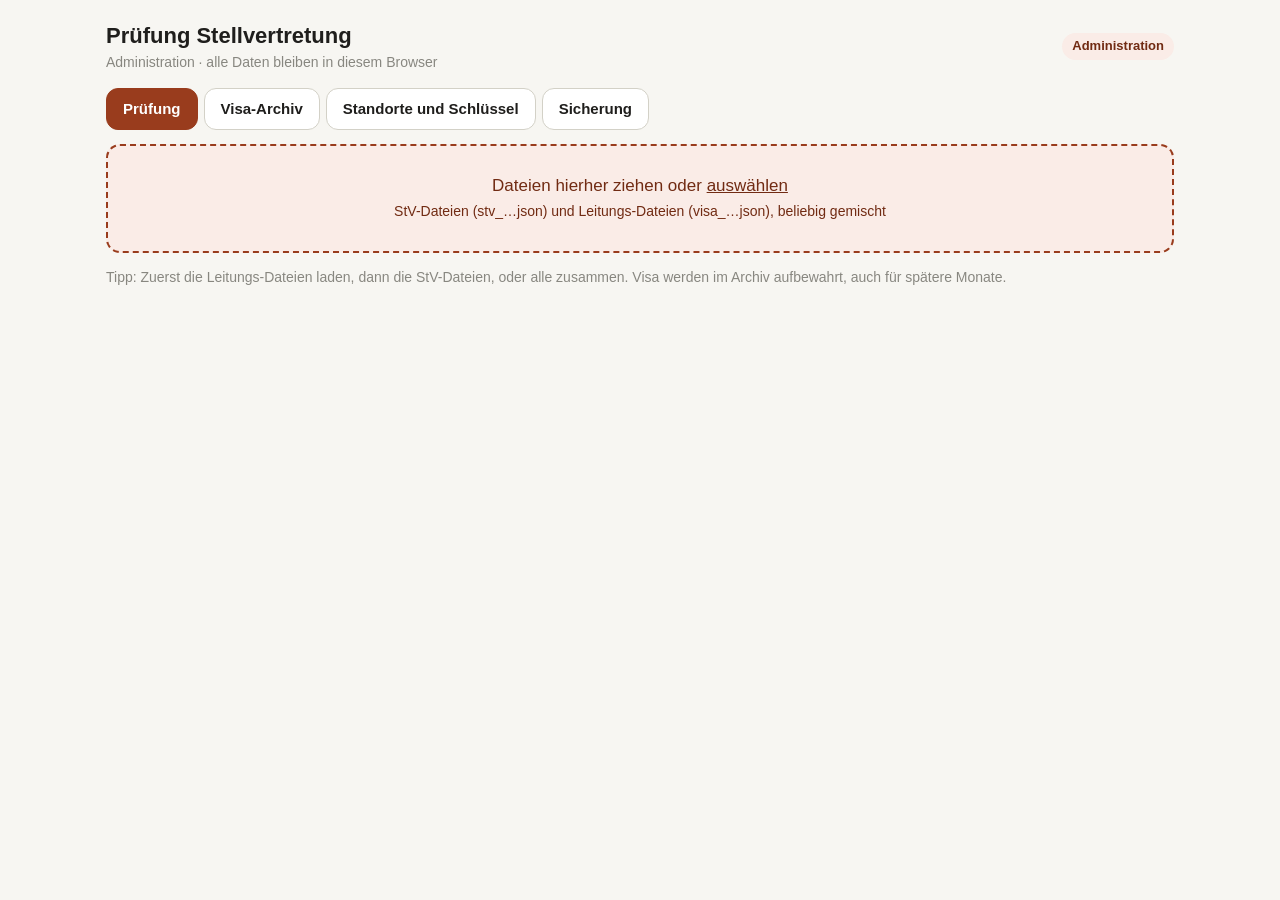
==== admin.html @ e7885897 "Einrichtungs-Code zuverlässig kopieren und einfügen, Demo-Einrichtung auf einem Gerät Co-Authored-By" ====
<!DOCTYPE html>
<html lang="de-CH"><head>
<meta charset="utf-8"><meta name="viewport" content="width=device-width,initial-scale=1">
<title>StV-Prüfung · Administration</title>
<link rel="icon" href="data:,"><link rel="stylesheet" href="shared.css">
<script src="qrlib.js"></script><script src="shared.js"></script>
</head><body class="adm"><div class="wrap" id="app"></div>
<script>
const KEY = 'adm_data_v1';
let D = store(KEY, { keys: {}, visa: {}, abgerechnet: {}, dateien: [] });
const persist = () => save(KEY, D);
askPersist();
const app = $('#app');
let TAB = 'pruefung', ROWS = [], LOADMSG = [];
const curKey = nr => { const k = (D.keys[nr] || []); return k[k.length - 1]; };
const findKey = (nr, id) => (D.keys[nr] || []).find(k => k.keyId === id);
const STAT = { ok: ['b-ok', '✓ stimmt'], diff: ['b-warn', '⚠ Abweichung'], none: ['b-err', '✗ kein Visum'], storno: ['b-err', '✗ Visum storniert'], manip: ['b-err', '✗ Visum ungültig'], dup: ['b-gray', '⧉ schon abgerechnet'], manuell: ['b-acc', '✓ manuell anerkannt'] };

function render() {
  app.innerHTML = `<header class="top"><div><h1>Prüfung Stellvertretung</h1><div class="sub">Administration · alle Daten bleiben in diesem Browser</div></div><span class="role">Administration</span></header>
  <div class="tabs">${[['pruefung', 'Prüfung'], ['archiv', 'Visa-Archiv'], ['standorte', 'Standorte und Schlüssel'], ['sicherung', 'Sicherung']].map(([k, t]) => `<button class="${TAB === k ? 'on' : ''}" data-t="${k}">${t}</button>`).join('')}</div>
  <div id="tab"></div>`;
  $$('.tabs button').forEach(b => b.onclick = () => { TAB = b.dataset.t; render(); });
  ({ pruefung: tabPruefung, archiv: tabArchiv, standorte: tabStandorte, sicherung: tabSicherung })[TAB]($('#tab'));
}

/* ---------- Standorte und Schlüssel ---------- */
function tabStandorte(el) {
  el.innerHTML = `<div class="card"><h2>Standorte und Schlüssel</h2>
  <p class="sub" style="margin-bottom:12px">Pro Betreuung einen Schlüssel erzeugen und den Einrichtungs-QR-Code mit dem Betreuungshandy scannen. Ein neuer Schlüssel sperrt den alten (z. B. wenn ein Handy verloren ging).</p>
  <table><tr><th>Standort</th><th>Schlüssel</th><th>Erstellt</th><th></th></tr>
  ${CONFIG.standorte.map(s => { const k = curKey(s.nr); return `<tr><td>${esc(s.name)}</td><td>${k ? 'Nr. ' + k.keyId : '<span class="sub">noch keiner</span>'}</td><td>${k ? fmtStamp(k.erstellt) : ''}</td>
    <td style="text-align:right">${k ? `<button class="small" data-qr="${s.nr}">Einrichtungs-QR zeigen</button> ` : ''}<button class="small" data-new="${s.nr}">${k ? 'Neuer Schlüssel' : 'Schlüssel erzeugen'}</button></td></tr>`; }).join('')}
  </table></div>`;
  $$('[data-new]', el).forEach(b => b.onclick = () => {
    const nr = +b.dataset.new, list = D.keys[nr] = D.keys[nr] || [];
    if (list.length && !confirm('Neuen Schlüssel für ' + standortName(nr) + ' erzeugen? Der bisherige wird gesperrt: Visa, die danach noch damit erteilt werden, sind markiert. Das Betreuungshandy muss neu eingerichtet werden.')) return;
    const now = nowLocalISO(); if (list.length) list[list.length - 1].gesperrtAb = now;
    list.push({ keyId: list.length + 1, secret: randomB32(26), erstellt: now, gesperrtAb: null }); persist(); render(); showSetup(nr);
  });
  $$('[data-qr]', el).forEach(b => b.onclick = () => showSetup(+b.dataset.qr));
}
function showSetup(nr) {
  const k = curKey(nr), txt = `${QR_SETUP}${nr}:${k.keyId}:${k.secret}`;
  sheet(`<h2>Einrichtung ${esc(standortName(nr))}</h2>
    <div class="info">Nur dem Leitungsteam zeigen. Wer diesen Code hat, kann für diesen Standort visieren.</div>
    <div class="card center"><div class="sub">Im Leitungsmodus «Einrichtungs-QR-Code scannen» wählen</div><div class="qrbox">${qrSVG(txt)}</div>
    <div class="sub">oder Code kopieren und im Leitungsmodus einfügen:</div>
    <textarea id="ct" class="mono" readonly rows="2" style="font-size:15px;margin-top:6px;text-align:center;resize:none">${txt}</textarea>
    <button class="pri" id="cp">Code kopieren</button></div>
    <div class="card"><div class="demo" style="margin-bottom:0">Demo mit nur einem Gerät: Dieses Gerät direkt als Betreuungshandy für ${esc(standortName(nr))} einrichten.</div>
    <a class="btn" href="leitung.html#setup=${encodeURIComponent(txt)}">Hier als Betreuungshandy einrichten</a></div>
    <button class="cl">Schliessen</button>`,
    (el, close) => { $('.cl', el).onclick = close; const ct = $('#ct', el); ct.onclick = () => ct.select(); $('#cp', el).onclick = () => copyText(txt); });
}

/* ---------- Dateien laden ---------- */
async function loadFiles(files) {
  LOADMSG = []; let stv = 0, vis = 0, neu = 0, bad = 0;
  for (const f of files) {
    let d; try { d = await readJSONFile(f); } catch (e) { LOADMSG.push(['b-err', e.message]); continue; }
    if (d.typ === 'leitung') {
      vis++;
      for (const v of d.visa || []) {
        const k = findKey(v.standortNr, v.keyId), id = v.code + '|' + v.visiertAm;
        let gueltig = false, grund = '';
        if (!k) grund = 'Unbekannter Schlüssel';
        else {
          const sig = await visumSig(k.secret, v), tag = await quittTag(k.secret, v.code);
          gueltig = sig === v.sig && tag === v.tag && v.standortNr === d.standortNr;
          if (!gueltig) grund = 'Signatur stimmt nicht: Datei wurde verändert';
          const chk = unpackEntry(v.code);
          if (gueltig && (chk.err || chk.persNr !== v.persNr || chk.datum !== v.datum || chk.von !== v.von || chk.bis !== v.bis || chk.funktion !== v.funktion || chk.mittag !== v.mittag)) { gueltig = false; grund = 'Angaben passen nicht zum Code'; }
        }
        const alt = D.visa[id];
        if (!alt) neu++;
        if (!alt || (v.stornoAm || '') > (alt.stornoAm || '') || (!alt.gueltig && gueltig)) D.visa[id] = { ...v, gueltig, grund, quelle: f.name, importiertAm: nowLocalISO(), gesperrt: !!(k && k.gesperrtAb && v.visiertAm > k.gesperrtAb) };
        if (!gueltig) bad++;
      }
      D.dateien.push({ name: f.name, typ: 'leitung', am: nowLocalISO(), n: (d.visa || []).length });
    } else if (d.typ === 'stv') {
      stv++;
      for (const e of d.eintraege || []) if (!ROWS.some(x => x.e.code === e.code)) ROWS.push(makeRow(d, e, f.name));
      D.dateien.push({ name: f.name, typ: 'stv', am: nowLocalISO(), n: (d.eintraege || []).length });
    } else LOADMSG.push(['b-err', f.name + ': unbekannter Dateityp']);
  }
  ROWS.forEach(evaluate);
  persist();
  LOADMSG.unshift(['b-ok', `${stv} StV-Datei(en) und ${vis} Leitungs-Datei(en) geladen · ${neu} neue Visa im Archiv`]);
  if (bad) LOADMSG.push(['b-err', bad + ' Visa mit ungültiger Signatur: diese Visa werden nicht anerkannt (siehe Visa-Archiv).']);
  render();
}
function makeRow(d, e, quelle) {
  return { persNr: d.persNr, name: d.name, quelle, e: { ...e, vonM: hhmmToMin(e.von), bisM: hhmmToMin(e.bis) }, sel: false, status: '', v: null, hinweise: [], manuell: null };
}
function evaluate(r) {
  const e = r.e; r.hinweise = []; r.v = null; r.diffs = [];
  if (r.manuell) { r.status = 'manuell'; r.v = r.manuell.v || null; r.sel = true; return; }
  if (D.abgerechnet[e.code]) { r.status = 'dup'; r.hinweise.push('abgerechnet am ' + fmtStamp(D.abgerechnet[e.code].am)); r.sel = false; return; }
  const all = Object.values(D.visa);
  const same = all.filter(v => v.code === e.code);
  const ok = same.find(v => v.gueltig && !v.storniert);
  if (ok) {
    r.status = 'ok'; r.v = ok; r.sel = true;
    if (ok.pinTyp === 'ferien') r.hinweise.push('Ferien-PIN');
    if (ok.pinTyp === 'ferien' && (ok.visiertAm.slice(0, 10) < ok.ferienVon || ok.visiertAm.slice(0, 10) > ok.ferienBis)) { r.hinweise.push('Visum ausserhalb der Ferien-PIN-Gültigkeit'); r.sel = false; }
    if (ok.nachtraeglichTage >= CONFIG.nachtraeglichAbTagen) r.hinweise.push(ok.nachtraeglichTage + ' Tage nachträglich visiert');
    if (ok.gesperrt) { r.hinweise.push('mit gesperrtem Schlüssel visiert'); r.sel = false; }
    if (e.quittung && e.quittung.tag && e.quittung.tag !== ok.tag) { r.hinweise.push('Quittung auf dem Handy passt nicht'); r.sel = false; }
    if (!e.quittung) r.hinweise.push('ohne Quittung eingereicht');
    const c = unpackEntry(e.code);
    if (c.err || c.persNr !== r.persNr) { r.hinweise.push('Personalnummer passt nicht zur Datei'); r.sel = false; }
    else if (c.von !== e.vonM || c.bis !== e.bisM || c.funktion !== e.funktion || c.mittag !== e.mittag || c.datum !== e.datum) { r.hinweise.push('StV-Datei wurde nachträglich verändert, es gelten die Werte des Visums'); r.sel = false; }
    return;
  }
  if (same.some(v => !v.gueltig)) { r.status = 'manip'; r.hinweise.push(same.find(v => !v.gueltig).grund); r.sel = false; return; }
  if (same.some(v => v.storniert)) { r.status = 'storno'; r.sel = false; return; }
  const cand = all.find(v => v.gueltig && !v.storniert && v.persNr === r.persNr && v.datum === e.datum && v.standortNr === e.standortNr);
  if (cand) {
    r.status = 'diff'; r.v = cand; r.sel = false;
    if (cand.von !== e.vonM || cand.bis !== e.bisM) r.diffs.push(['Zeit', e.von + '–' + e.bis, minToHHMM(cand.von) + '–' + minToHHMM(cand.bis)]);
    if (cand.funktion !== e.funktion) r.diffs.push(['Funktion', e.funktion, cand.funktion]);
    if (cand.mittag !== e.mittag) r.diffs.push(['Mittagessen', e.mittag ? 'ja' : 'nein', cand.mittag ? 'ja' : 'nein']);
    r.hinweise.push(r.diffs.map(d => d[0]).join(', ') + ' unterschiedlich');
    return;
  }
  r.status = 'none'; r.sel = false; r.hinweise.push('Leitungs-Datei von ' + standortName(e.standortNr) + ' fehlt oder Einsatz nicht visiert');
}
const final = r => { // Werte, die abgerechnet werden
  const fromV = v => ({ von: minToHHMM(v.von), bis: minToHHMM(v.bis), funktion: v.funktion, mittag: v.mittag, v });
  if (r.status === 'manuell' && r.manuell.v) return fromV(r.manuell.v);
  if (r.status === 'ok') return fromV(r.v);
  return { von: r.e.von, bis: r.e.bis, funktion: r.e.funktion, mittag: r.e.mittag, v: r.v };
};

/* ---------- Prüfung ---------- */
function tabPruefung(el) {
  const order = { diff: 0, none: 1, manip: 2, storno: 3, ok: 4, manuell: 5, dup: 6 };
  ROWS.sort((a, b) => order[a.status] - order[b.status] || a.persNr.localeCompare(b.persNr) || a.e.datum.localeCompare(b.e.datum));
  const sel = ROWS.filter(r => r.sel), selStd = sel.reduce((s, r) => s + hours(hhmmToMin(final(r).von), hhmmToMin(final(r).bis)), 0);
  const cnt = s => ROWS.filter(r => r.status === s).length;
  el.innerHTML = `
  <label class="drop" id="drop">Dateien hierher ziehen oder <u>auswählen</u><br><span style="font-size:14px">StV-Dateien (stv_…json) und Leitungs-Dateien (visa_…json), beliebig gemischt</span><input type="file" id="fi" multiple accept=".json,application/json" hidden></label>
  ${LOADMSG.map(([c, m]) => `<div style="margin-top:10px"><span class="bd ${c}">${esc(m)}</span></div>`).join('')}
  ${ROWS.length ? `<div class="card" style="margin-top:14px">
    <div style="display:flex;justify-content:space-between;align-items:baseline;flex-wrap:wrap;gap:8px"><h2>Ergebnis</h2>
    <div class="sub">${cnt('ok') + cnt('manuell')} in Ordnung · ${cnt('diff')} Abweichungen · ${cnt('none') + cnt('manip') + cnt('storno')} ohne gültiges Visum · ${cnt('dup')} schon abgerechnet</div></div>
    <div style="overflow-x:auto"><table><tr><th></th><th>Person</th><th>Datum</th><th>Standort</th><th>Funktion</th><th>Zeit</th><th>Std.</th><th>Mittag</th><th>Status</th><th>Hinweise</th><th></th></tr>
    ${ROWS.map((r, i) => { const f = final(r); return `<tr class="${r.sel ? '' : ''}"><td><input type="checkbox" data-s="${i}" ${r.sel ? 'checked' : ''} ${['ok', 'manuell'].includes(r.status) ? '' : 'disabled'} style="width:auto"></td>
      <td>${esc(r.name)}<div class="sub">${esc(r.persNr)}</div></td><td>${fmtDateShort(r.e.datum)}${r.e.datum.slice(0, 4)}</td><td>${esc(standortName(r.e.standortNr))}</td><td>${esc(f.funktion)}</td>
      <td style="white-space:nowrap">${f.von}–${f.bis}</td><td>${hours(hhmmToMin(f.von), hhmmToMin(f.bis))}</td><td>${f.mittag ? 'ja' : 'nein'}</td>
      <td><span class="bd ${STAT[r.status][0]}">${STAT[r.status][1]}</span></td><td class="sub">${esc(r.hinweise.join(' · '))}</td>
      <td><button class="small" data-d="${i}">Details</button></td></tr>`; }).join('')}
    </table></div>
    <div class="btnrow" style="margin-top:6px;flex-wrap:wrap">
      <button class="pri" id="abr" ${sel.length ? '' : 'disabled'}>${sel.length} ausgewählte abrechnen (${Math.round(selStd * 100) / 100} Std.) → Excel</button>
      <button id="erg">Prüfergebnis als Excel</button><button id="clr">Liste leeren</button></div>
    <p class="note">«Abrechnen» erstellt eine Excel-Datei (CSV) und merkt sich die Einsätze als abgerechnet. Werden sie nochmals eingereicht, erscheinen sie als «schon abgerechnet».</p>
  </div>` : '<p class="note" style="margin-top:14px">Tipp: Zuerst die Leitungs-Dateien laden, dann die StV-Dateien, oder alle zusammen. Visa werden im Archiv aufbewahrt, auch für spätere Monate.</p>'}`;
  const fi = $('#fi', el), drop = $('#drop', el);
  fi.onchange = () => loadFiles([...fi.files]);
  drop.ondragover = e => { e.preventDefault(); drop.style.opacity = .7; };
  drop.ondragleave = () => drop.style.opacity = 1;
  drop.ondrop = e => { e.preventDefault(); drop.style.opacity = 1; loadFiles([...e.dataTransfer.files]); };
  if (!ROWS.length) return;
  $$('[data-s]', el).forEach(c => c.onchange = () => { ROWS[+c.dataset.s].sel = c.checked; render(); });
  $$('[data-d]', el).forEach(b => b.onclick = () => details(ROWS[+b.dataset.d]));
  $('#clr', el).onclick = () => { if (confirm('Prüfliste leeren? (Visa-Archiv und Abrechnungen bleiben erhalten.)')) { ROWS = []; LOADMSG = []; render(); } };
  $('#erg', el).onclick = () => csv('pruefergebnis_' + todayISO() + '.csv', ROWS, true);
  $('#abr', el).onclick = () => {
    const s = ROWS.filter(r => r.sel); if (!s.length) return;
    if (!confirm(s.length + ' Einsätze abrechnen und als Excel-Datei speichern?')) return;
    csv('abrechnung_stv_' + todayISO() + '.csv', s, false);
    const am = nowLocalISO(); s.forEach(r => { const f = final(r); D.abgerechnet[r.e.code] = { am, persNr: r.persNr, datum: r.e.datum, stunden: hours(hhmmToMin(f.von), hhmmToMin(f.bis)) }; r.manuell = null; });
    persist(); ROWS.forEach(evaluate); toast(s.length + ' Einsätze abgerechnet'); render();
  };
}
function details(r) {
  const e = r.e, v = r.v;
  const line = (k, a, b) => `<tr><td class="sub">${k}</td><td ${b !== undefined && a !== b ? 'style="color:var(--err);font-weight:650"' : ''}>${esc(a)}</td><td style="font-weight:600">${b === undefined ? '' : esc(b)}</td></tr>`;
  const vz = v ? { zeit: minToHHMM(v.von) + '–' + minToHHMM(v.bis), funktion: v.funktion, mittag: v.mittag ? 'ja' : 'nein' } : {};
  sheet(`<h2>${esc(r.name)} · ${esc(r.persNr)} · ${fmtDate(e.datum)}</h2><div class="sub" style="margin-bottom:10px">${esc(standortName(e.standortNr))} · <span class="bd ${STAT[r.status][0]}">${STAT[r.status][1]}</span></div>
  <div class="card"><table><tr><th></th><th>Stellvertretung</th><th>${v ? 'Visum Leitung' : ''}</th></tr>
  ${line('Zeit', e.von + '–' + e.bis, v ? vz.zeit : undefined)}${line('Funktion', e.funktion, v ? vz.funktion : undefined)}${line('Mittagessen', e.mittag ? 'ja' : 'nein', v ? vz.mittag : undefined)}
  ${line('Quittung', e.quittung ? e.quittung.tag + ' (' + (e.quittung.name || '') + ')' : '–', v ? v.tag : undefined)}
  ${v ? line('Visiert von', '', v.visiertVon + ' · ' + fmtStamp(v.visiertAm) + (v.pinTyp === 'ferien' ? ' · Ferien-PIN' : '')) : ''}
  </table><p class="note">Quelle: ${esc(r.quelle)}${v ? ' · Visum aus ' + esc(v.quelle) : ''}</p></div>
  ${r.hinweise.length ? `<div class="info">${esc(r.hinweise.join(' · '))}</div>` : ''}
  ${r.status === 'diff' ? '<button class="pri" id="uv">Werte aus dem Visum übernehmen</button>' : ''}
  ${['none', 'diff', 'storno'].includes(r.status) ? '<button id="ma">Trotzdem anerkennen (Angaben der Stellvertretung)</button>' : ''}
  ${r.status === 'manuell' ? '<button id="rv">Anerkennung zurücknehmen</button>' : ''}
  <a class="btn" href="mailto:?subject=${encodeURIComponent('Rückfrage Stellvertretungseinsatz ' + fmtDate(e.datum))}&body=${encodeURIComponent(`Guten Tag\n\nBeim Einsatz vom ${fmtDate(e.datum)} in ${standortName(e.standortNr)} (${r.name}, ${r.persNr}) haben wir eine Unklarheit:\n${r.hinweise.join('\n')}\n\nAngaben Stellvertretung: ${e.von}–${e.bis}, ${e.funktion}, Mittagessen ${e.mittag ? 'ja' : 'nein'}${v ? `\nVisum Leitung: ${vz.zeit}, ${vz.funktion}, Mittagessen ${vz.mittag}` : ''}\n\nBitte um kurze Rückmeldung.\n\nFreundliche Grüsse\nAdministration Stellvertretung`)}">Rückfrage per Mail</a>
  <button class="cl">Schliessen</button>`,
    (el, close) => {
      $('.cl', el).onclick = close;
      if ($('#uv', el)) $('#uv', el).onclick = () => { r.manuell = { v, grund: 'Visum übernommen' }; evaluate(r); r.hinweise = ['Werte aus Visum übernommen']; close(); render(); };
      if ($('#ma', el)) $('#ma', el).onclick = () => { const g = prompt('Begründung (wird in der Excel-Datei vermerkt):'); if (!g) return; r.manuell = { v: null, grund: g }; evaluate(r); r.hinweise = ['manuell: ' + g]; close(); render(); };
      if ($('#rv', el)) $('#rv', el).onclick = () => { r.manuell = null; evaluate(r); close(); render(); };
    });
}
function csv(name, rows, alle) {
  const head = ['Personalnummer', 'Name', 'Datum', 'Standort', 'Funktion', 'Von', 'Bis', 'Stunden', 'Mittagessen', 'Visiert von', 'Visiert am', 'Visum-Art', 'Status', 'Hinweise'];
  const q = s => '"' + String(s ?? '').replace(/"/g, '""') + '"';
  const lines = rows.map(r => { const f = final(r), v = f.v; const [y, m, d] = r.e.datum.split('-');
    return [r.persNr, r.name, `${d}.${m}.${y}`, standortName(r.e.standortNr), f.funktion, f.von, f.bis, hours(hhmmToMin(f.von), hhmmToMin(f.bis)), f.mittag ? 'ja' : 'nein', v ? v.visiertVon : '', v ? fmtStamp(v.visiertAm) : '', v ? (v.pinTyp === 'ferien' ? 'Ferien-PIN' : 'Stamm-PIN') : '', STAT[r.status][1].replace(/^\S+ /, ''), (r.manuell ? r.manuell.grund + ' · ' : '') + r.hinweise.join(' · ')].map(q).join(';'); });
  const blob = new Blob(['﻿' + [head.map(q).join(';'), ...lines].join('\r\n')], { type: 'text/csv;charset=utf-8' });
  const a = document.createElement('a'); a.href = URL.createObjectURL(blob); a.download = name; document.body.appendChild(a); a.click(); setTimeout(() => a.remove(), 500);
}

/* ---------- Visa-Archiv ---------- */
function tabArchiv(el) {
  const all = Object.values(D.visa).sort((a, b) => b.visiertAm.localeCompare(a.visiertAm));
  const offen = all.filter(v => v.gueltig && !v.storniert && !D.abgerechnet[v.code]);
  const ung = all.filter(v => !v.gueltig);
  el.innerHTML = `<div class="card"><h2>Visa-Archiv</h2><div class="sub">${all.length} Visa gespeichert · ${Object.keys(D.abgerechnet).length} Einsätze abgerechnet · ${offen.length} Visa noch ohne Abrechnung · ${ung.length} ungültig</div>
  <label class="l">Suche (Personalnummer, Name der Leitung, Standort)</label><input id="q">
  <div style="overflow-x:auto;margin-top:10px"><table id="t"></table></div></div>
  <div class="card"><h2>Eingelesene Dateien</h2>${D.dateien.length ? `<table><tr><th>Datei</th><th>Art</th><th>Einträge</th><th>Eingelesen</th></tr>${D.dateien.slice(-30).reverse().map(f => `<tr><td>${esc(f.name)}</td><td>${f.typ === 'stv' ? 'Stellvertretung' : 'Leitung'}</td><td>${f.n}</td><td>${fmtStamp(f.am)}</td></tr>`).join('')}</table>` : '<p class="sub">Noch keine.</p>'}</div>`;
  const draw = () => {
    const q = $('#q', el).value.trim().toLowerCase();
    const list = all.filter(v => !q || (v.persNr + ' ' + v.visiertVon + ' ' + standortName(v.standortNr)).toLowerCase().includes(q)).slice(0, 300);
    $('#t', el).innerHTML = `<tr><th>Datum</th><th>Pers.-Nr.</th><th>Standort</th><th>Funktion</th><th>Zeit</th><th>Visiert von</th><th>Status</th></tr>` + list.map(v => `<tr><td>${fmtDateShort(v.datum)}${v.datum.slice(0, 4)}</td><td>${v.persNr}</td><td>${esc(standortName(v.standortNr))}</td><td>${esc(v.funktion)}</td><td>${minToHHMM(v.von)}–${minToHHMM(v.bis)}</td><td>${esc(v.visiertVon)}${v.pinTyp === 'ferien' ? ' <span class="bd b-acc">Ferien-PIN</span>' : ''}</td>
      <td>${!v.gueltig ? `<span class="bd b-err">ungültig</span> <span class="sub">${esc(v.grund)}</span>` : v.storniert ? '<span class="bd b-err">storniert</span>' : D.abgerechnet[v.code] ? '<span class="bd b-gray">abgerechnet</span>' : '<span class="bd b-warn">noch nicht abgerechnet</span>'}</td></tr>`).join('');
  };
  $('#q', el).oninput = draw; draw();
}

/* ---------- Sicherung ---------- */
function tabSicherung(el) {
  el.innerHTML = `<div class="card"><h2>Sicherung</h2>
  <p>Die Prüfdatei speichert Schlüssel, Visa-Archiv und Abrechnungen nur in diesem Browser. Speichere regelmässig eine Sicherung, zum Beispiel nach jeder Abrechnung, und lege sie auf einem geschützten Laufwerk ab.</p>
  <div class="info" style="margin-top:12px">Die Sicherung enthält die Standort-Schlüssel. Bitte wie ein Passwort behandeln.</div>
  <button class="pri" id="sv">Sicherung speichern</button>
  <label class="btn">Sicherung laden<input type="file" id="ld" accept=".json" hidden></label>
  <button class="danger" id="rs">Alles löschen (nur für Tests)</button></div>`;
  $('#sv', el).onclick = () => shareOrDownload('admin_sicherung_' + todayISO() + '.json', { typ: 'admin-sicherung', version: 1, gespeichertAm: nowLocalISO(), ...D });
  $('#ld', el).onchange = async ev => { try { const d = await readJSONFile(ev.target.files[0]); if (d.typ !== 'admin-sicherung') throw new Error('Das ist keine Admin-Sicherung.'); if (!confirm('Sicherung laden? Der aktuelle Stand in diesem Browser wird ersetzt.')) return; D = { keys: d.keys || {}, visa: d.visa || {}, abgerechnet: d.abgerechnet || {}, dateien: d.dateien || [] }; persist(); ROWS.forEach(evaluate); toast('Sicherung geladen'); render(); } catch (e) { alert(e.message); } };
  $('#rs', el).onclick = () => { if (confirm('Wirklich alles löschen? Schlüssel, Archiv und Abrechnungen gehen verloren.') && confirm('Ganz sicher?')) { D = { keys: {}, visa: {}, abgerechnet: {}, dateien: [] }; ROWS = []; LOADMSG = []; persist(); render(); } };
}

render();
</script></body></html>
---- shared.css ----
*{box-sizing:border-box;margin:0;padding:0}
:root{--bg:#F7F6F2;--card:#fff;--line:#E4E2DA;--line2:#D3D1C7;--tx:#1F1E1C;--tx2:#5F5E5A;--tx3:#888780;
--acc:#0F6E56;--acc-bg:#E1F5EE;--acc-tx:#085041;
--ok-bg:#EAF3DE;--ok:#27500A;--warn-bg:#FAEEDA;--warn:#633806;--err-bg:#FCEBEB;--err:#791F1F;--gray-bg:#ECEAE3;--gray:#444441;
--r:12px;font-family:-apple-system,BlinkMacSystemFont,"Segoe UI",Inter,Roboto,sans-serif}
body.lei{--acc:#534AB7;--acc-bg:#EEEDFE;--acc-tx:#3C3489}
body.adm{--acc:#993C1D;--acc-bg:#FAECE7;--acc-tx:#712B13}
html,body{background:var(--bg);color:var(--tx);font-size:17px;line-height:1.45}
body{min-height:100vh;-webkit-tap-highlight-color:transparent}
.wrap{max-width:560px;margin:0 auto;padding:16px 16px 90px}
body.adm .wrap{max-width:1100px}
header.top{display:flex;align-items:center;justify-content:space-between;gap:10px;margin:4px 0 16px}
header.top h1{font-size:22px;font-weight:650}
.role{display:inline-block;font-size:13px;font-weight:600;padding:4px 10px;border-radius:20px;background:var(--acc-bg);color:var(--acc-tx)}
.sub{font-size:14px;color:var(--tx3)}
.card{background:var(--card);border:1px solid var(--line);border-radius:var(--r);padding:16px;margin-bottom:14px}
h2{font-size:19px;font-weight:650;margin-bottom:10px}
h3{font-size:16px;font-weight:650;margin:14px 0 6px}
label.l{display:block;font-size:14px;color:var(--tx2);margin:12px 0 5px}
input,select,textarea{width:100%;font:inherit;font-size:17px;padding:11px 12px;border:1.5px solid var(--line2);border-radius:10px;background:#fff;color:var(--tx)}
input:focus,select:focus{outline:none;border-color:var(--acc)}
.row2{display:flex;gap:10px}.row2>*{flex:1;min-width:0}
.chips{display:flex;flex-wrap:wrap;gap:8px}
.chip{border:1.5px solid var(--line2);border-radius:10px;padding:8px 13px;font-size:16px;background:#fff;cursor:pointer;user-select:none}
.chip.on{background:var(--acc-bg);border-color:var(--acc);color:var(--acc-tx);font-weight:600}
button,.btn{display:block;width:100%;font:inherit;font-size:17px;font-weight:600;padding:13px;border-radius:12px;border:1.5px solid var(--line2);background:#fff;color:var(--tx);cursor:pointer;text-align:center;margin-top:10px;text-decoration:none}
button.pri,.btn.pri{background:var(--acc);border-color:var(--acc);color:#fff}
button.dark{background:var(--tx);border-color:var(--tx);color:#fff}
button.danger{color:var(--err);border-color:#F09595}
button.small{display:inline-block;width:auto;font-size:14px;padding:7px 12px;margin:0}
button:disabled{opacity:.45}
.btnrow{display:flex;gap:10px}.btnrow>button{flex:1}
.list .it{border-top:1px solid var(--line);padding:11px 0;display:flex;justify-content:space-between;gap:10px;align-items:center;cursor:pointer}
.list .it:first-child{border-top:none}
.it .m{font-size:13.5px;color:var(--tx3)}
.bd{display:inline-block;font-size:12.5px;font-weight:650;padding:3px 9px;border-radius:8px;white-space:nowrap}
.b-ok{background:var(--ok-bg);color:var(--ok)}.b-warn{background:var(--warn-bg);color:var(--warn)}.b-err{background:var(--err-bg);color:var(--err)}.b-gray{background:var(--gray-bg);color:var(--gray)}.b-acc{background:var(--acc-bg);color:var(--acc-tx)}
.note{font-size:14px;color:var(--tx3);margin-top:8px}
.info{background:var(--warn-bg);color:var(--warn);border-radius:10px;padding:12px 14px;font-size:15px;margin-bottom:14px}
.ok-box{background:var(--ok-bg);color:var(--ok);border-radius:10px;padding:12px 14px;font-size:15px;margin-bottom:14px}
.err{color:var(--err);font-size:14px;margin-top:6px;min-height:0}
.mono{font-family:ui-monospace,"SF Mono",Menlo,Consolas,monospace}
.code{font-family:ui-monospace,"SF Mono",Menlo,Consolas,monospace;font-size:24px;font-weight:700;letter-spacing:2px;text-align:center}
.qrbox{display:flex;justify-content:center;margin:8px 0}
.qrbox svg{width:min(78vw,300px);height:auto;background:#fff}
.center{text-align:center}
.kv{display:grid;grid-template-columns:auto 1fr;gap:6px 14px;font-size:16px}
.kv div:nth-child(odd){color:var(--tx3)}
.hidden{display:none!important}
.toast{position:fixed;left:50%;bottom:24px;transform:translateX(-50%);background:var(--tx);color:#fff;padding:11px 18px;border-radius:12px;font-size:15px;z-index:99;max-width:90vw;text-align:center}
.ov{position:fixed;inset:0;background:rgba(0,0,0,.55);z-index:50;display:flex;align-items:flex-end;justify-content:center}
.ov .sheet{background:var(--bg);width:100%;max-width:560px;max-height:92vh;overflow:auto;border-radius:18px 18px 0 0;padding:18px 16px 28px}
@media(min-width:700px){.ov{align-items:center}.ov .sheet{border-radius:18px}}
.scan{position:fixed;inset:0;background:#111;z-index:60;display:flex;flex-direction:column;align-items:center;justify-content:center;color:#fff;padding:20px;gap:14px}
.scan video{width:min(92vw,460px);max-height:60vh;border-radius:14px;background:#000;object-fit:cover}
.scan .frame{position:relative}
.scan .frame::after{content:"";position:absolute;inset:14%;border:4px solid #EF9F27;border-radius:14px}
.scan button{max-width:460px}
.pinpad{display:grid;grid-template-columns:repeat(3,1fr);gap:10px;max-width:320px;margin:14px auto 0}
.pinpad button{margin:0;font-size:24px;padding:16px 0}
.pindots{display:flex;justify-content:center;gap:14px;margin:16px 0 4px}
.pindots i{width:16px;height:16px;border-radius:50%;border:2px solid var(--acc);display:block}
.pindots i.f{background:var(--acc)}
table{width:100%;border-collapse:collapse;font-size:15px}
th{text-align:left;color:var(--tx3);font-weight:500;font-size:13.5px;padding:7px 8px;border-bottom:1.5px solid var(--line)}
td{padding:8px;border-bottom:1px solid var(--line);vertical-align:top}
tr.sel{background:#FAEEDA55}
.drop{display:block;margin-bottom:4px;border:2.5px dashed var(--acc);background:var(--acc-bg);color:var(--acc-tx);border-radius:14px;padding:28px;text-align:center;cursor:pointer}
.tabs{display:flex;gap:6px;margin-bottom:14px;flex-wrap:wrap}
.tabs button{width:auto;margin:0;padding:9px 16px;font-size:15px}
.tabs button.on{background:var(--acc);color:#fff;border-color:var(--acc)}
.demo{font-size:13px;background:#ECEAE3;color:#444441;border-radius:8px;padding:8px 10px;margin-bottom:12px}
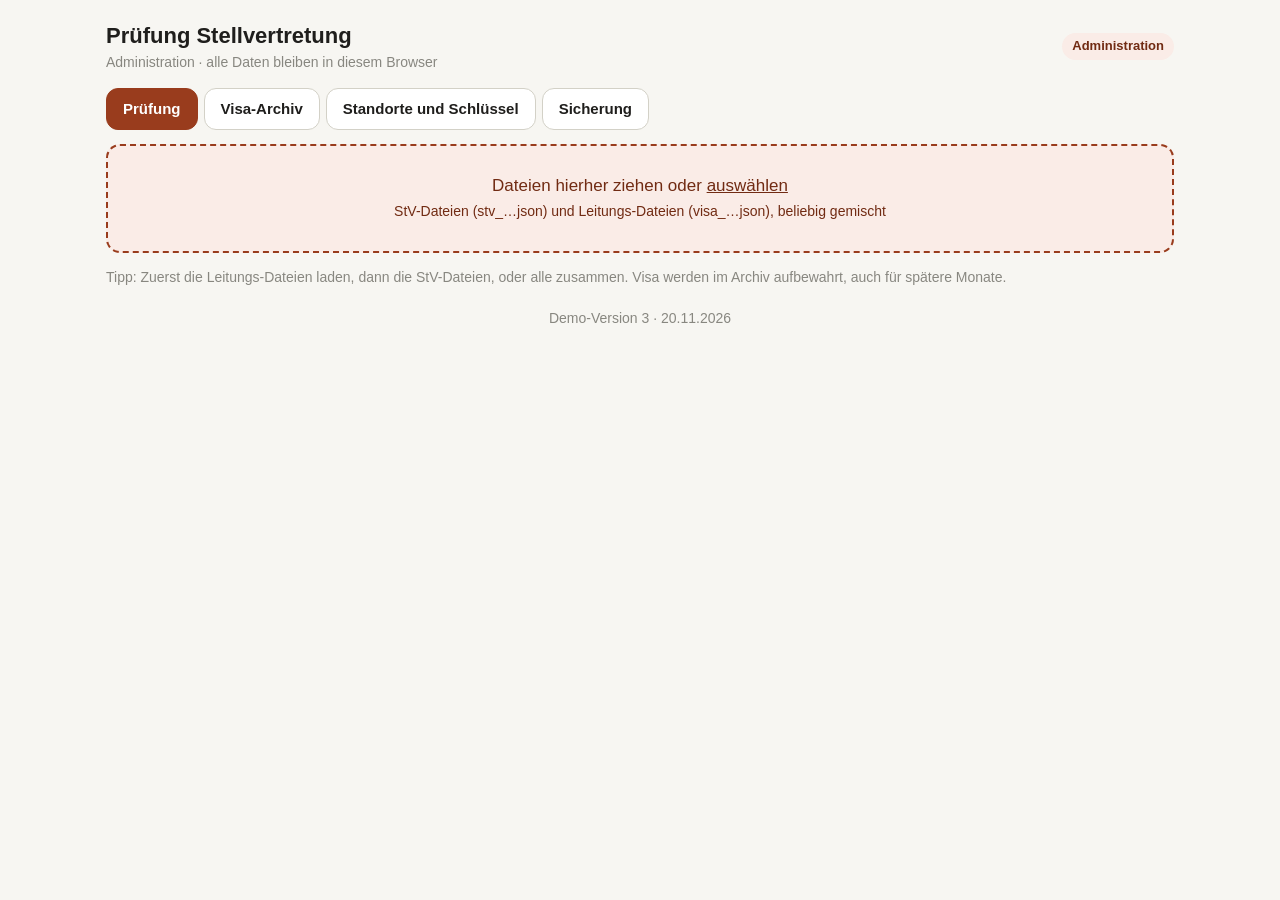
==== commit cc6cf27d: "Versionsnummer an Dateien hängen, damit Handys keine alten Dateien mischen Co-Authored-By: Claude Op" ====
--- a/admin.html
+++ b/admin.html
@@ -2,9 +2,9 @@
 <html lang="de-CH"><head>
 <meta charset="utf-8"><meta name="viewport" content="width=device-width,initial-scale=1">
 <title>StV-Prüfung · Administration</title>
-<link rel="icon" href="data:,"><link rel="stylesheet" href="shared.css">
-<script src="qrlib.js"></script><script src="shared.js"></script>
-</head><body class="adm"><div class="wrap" id="app"></div>
+<link rel="icon" href="data:,"><link rel="stylesheet" href="shared.css?v=3">
+<script src="qrlib.js?v=3"></script><script src="shared.js?v=3"></script>
+</head><body class="adm"><div class="wrap" id="app"></div><div class="note center" style="margin:-70px 0 30px">Demo-Version 3 · 20.11.2026</div>
 <script>
 const KEY = 'adm_data_v1';
 let D = store(KEY, { keys: {}, visa: {}, abgerechnet: {}, dateien: [] });
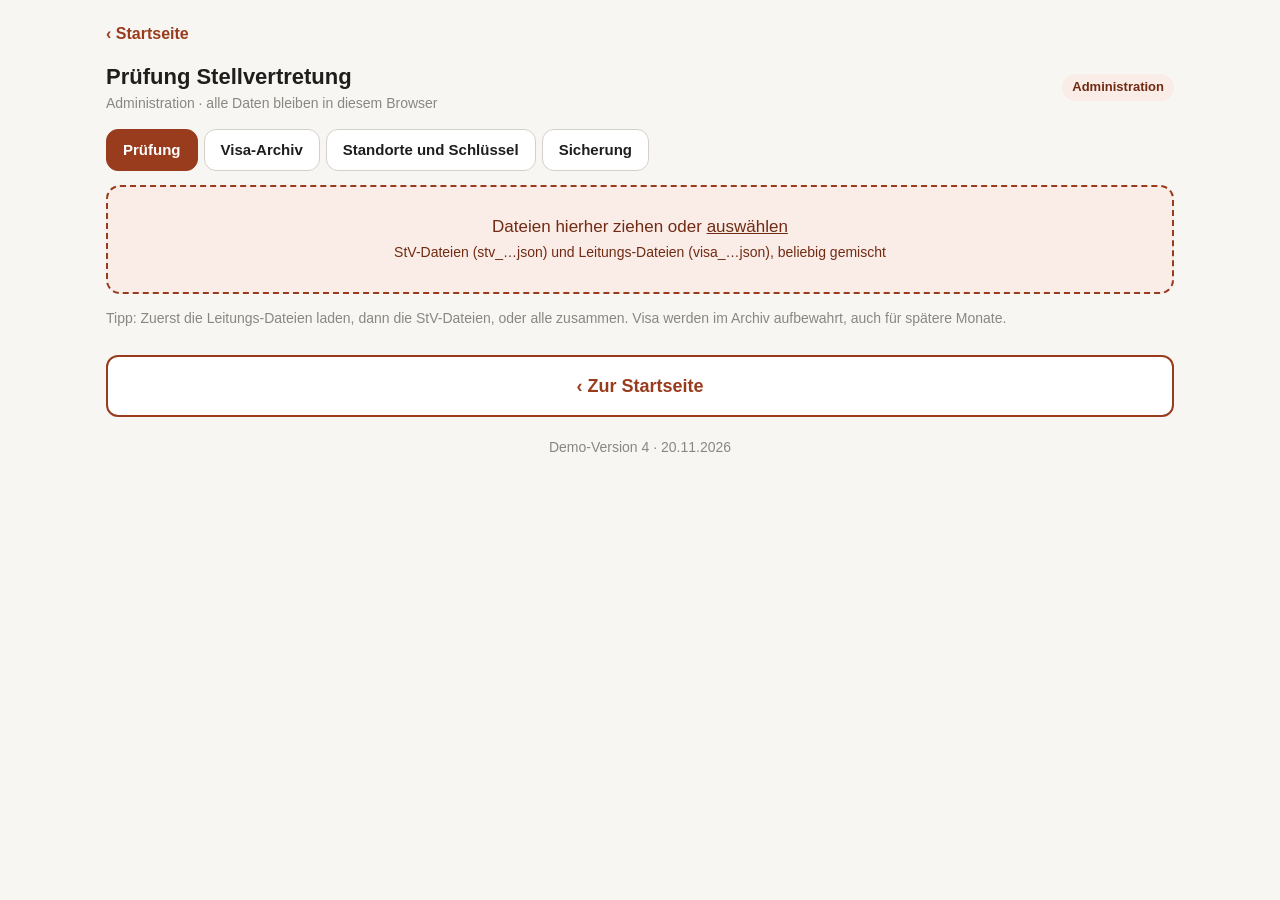
==== commit 9258f6f5: "Startseite: «Zugang …», Zurück-Knöpfe oben und gross unten (Demo-Version 4) Co-Authored-By: Claude O" ====
--- a/admin.html
+++ b/admin.html
@@ -2,9 +2,9 @@
 <html lang="de-CH"><head>
 <meta charset="utf-8"><meta name="viewport" content="width=device-width,initial-scale=1">
 <title>StV-Prüfung · Administration</title>
-<link rel="icon" href="data:,"><link rel="stylesheet" href="shared.css?v=3">
-<script src="qrlib.js?v=3"></script><script src="shared.js?v=3"></script>
-</head><body class="adm"><div class="wrap" id="app"></div><div class="note center" style="margin:-70px 0 30px">Demo-Version 3 · 20.11.2026</div>
+<link rel="icon" href="data:,"><link rel="stylesheet" href="shared.css?v=4">
+<script src="qrlib.js?v=4"></script><script src="shared.js?v=4"></script>
+</head><body class="adm"><div class="wrap" id="app"></div><div class="note center" style="margin:-70px 0 30px">Demo-Version 4 · 20.11.2026</div>
 <script>
 const KEY = 'adm_data_v1';
 let D = store(KEY, { keys: {}, visa: {}, abgerechnet: {}, dateien: [] });
@@ -17,7 +17,7 @@
 const STAT = { ok: ['b-ok', '✓ stimmt'], diff: ['b-warn', '⚠ Abweichung'], none: ['b-err', '✗ kein Visum'], storno: ['b-err', '✗ Visum storniert'], manip: ['b-err', '✗ Visum ungültig'], dup: ['b-gray', '⧉ schon abgerechnet'], manuell: ['b-acc', '✓ manuell anerkannt'] };
 
 function render() {
-  app.innerHTML = `<header class="top"><div><h1>Prüfung Stellvertretung</h1><div class="sub">Administration · alle Daten bleiben in diesem Browser</div></div><span class="role">Administration</span></header>
+  app.innerHTML = `<a class="back" href="index.html">‹ Startseite</a><header class="top"><div><h1>Prüfung Stellvertretung</h1><div class="sub">Administration · alle Daten bleiben in diesem Browser</div></div><span class="role">Administration</span></header>
   <div class="tabs">${[['pruefung', 'Prüfung'], ['archiv', 'Visa-Archiv'], ['standorte', 'Standorte und Schlüssel'], ['sicherung', 'Sicherung']].map(([k, t]) => `<button class="${TAB === k ? 'on' : ''}" data-t="${k}">${t}</button>`).join('')}</div>
   <div id="tab"></div>`;
   $$('.tabs button').forEach(b => b.onclick = () => { TAB = b.dataset.t; render(); });
@@ -239,4 +239,5 @@
 }
 
 render();
+enableBottomBack();
 </script></body></html>
--- a/shared.css
+++ b/shared.css
@@ -70,3 +70,5 @@
 .tabs button{width:auto;margin:0;padding:9px 16px;font-size:15px}
 .tabs button.on{background:var(--acc);color:#fff;border-color:var(--acc)}
 .demo{font-size:13px;background:#ECEAE3;color:#444441;border-radius:8px;padding:8px 10px;margin-bottom:12px}
+.back{display:inline-flex;align-items:center;gap:4px;width:auto;margin:0 0 6px;padding:6px 0;border:none;background:none;color:var(--acc);font-size:16px;font-weight:600;text-decoration:none;cursor:pointer}
+.backbig{margin-top:26px!important;padding:16px!important;font-size:18px!important;border:2px solid var(--acc)!important;color:var(--acc)!important;background:#fff!important}
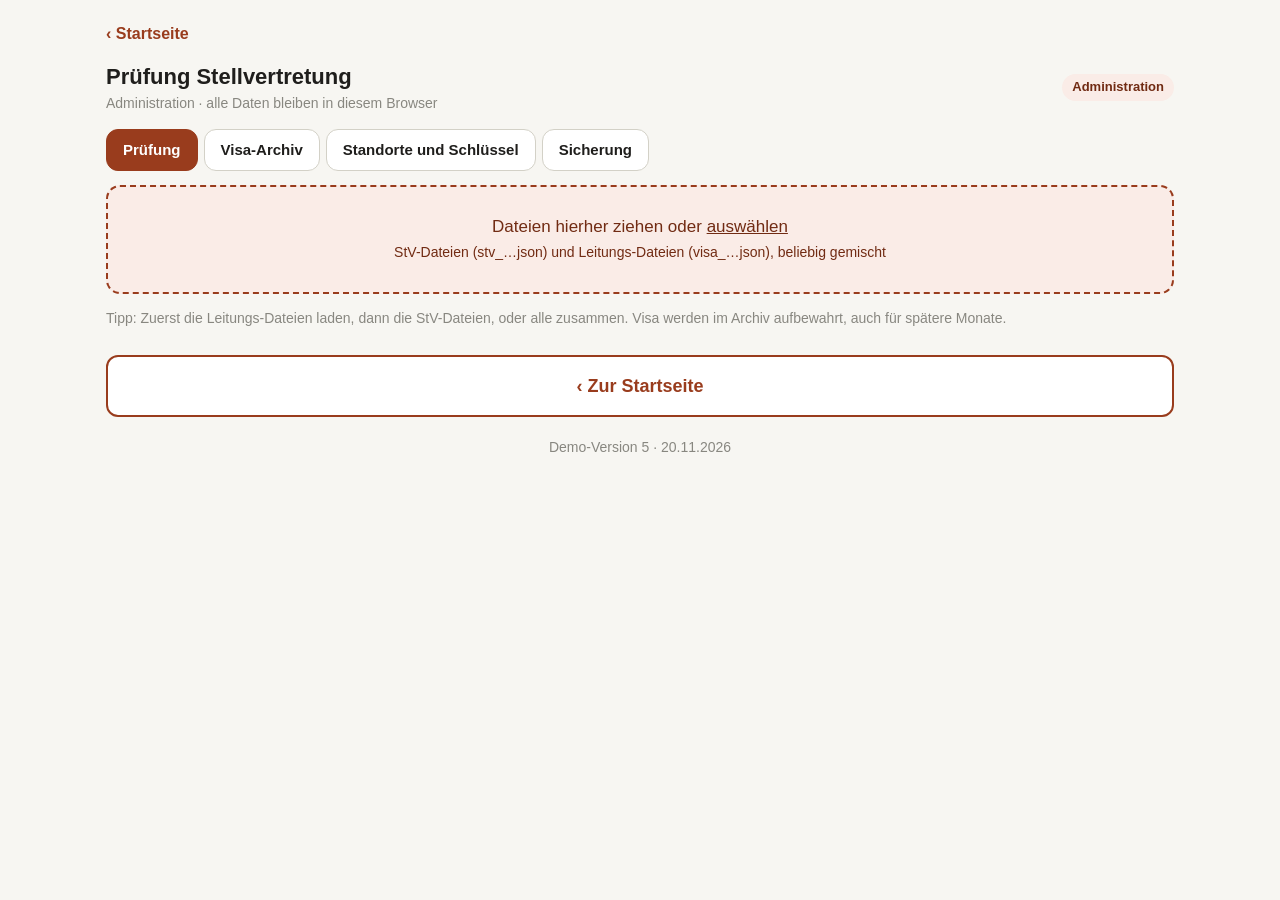
==== commit 4d600afb: "Demo-Version 5: FABE, Zeitauswahl in 10-Minuten-Schritten, Mittagessen Ja als Standard, Layout auf i" ====
--- a/admin.html
+++ b/admin.html
@@ -2,9 +2,9 @@
 <html lang="de-CH"><head>
 <meta charset="utf-8"><meta name="viewport" content="width=device-width,initial-scale=1">
 <title>StV-Prüfung · Administration</title>
-<link rel="icon" href="data:,"><link rel="stylesheet" href="shared.css?v=4">
-<script src="qrlib.js?v=4"></script><script src="shared.js?v=4"></script>
-</head><body class="adm"><div class="wrap" id="app"></div><div class="note center" style="margin:-70px 0 30px">Demo-Version 4 · 20.11.2026</div>
+<link rel="icon" href="data:,"><link rel="stylesheet" href="shared.css?v=5">
+<script src="qrlib.js?v=5"></script><script src="shared.js?v=5"></script>
+</head><body class="adm"><div class="wrap" id="app"></div><div class="note center" style="margin:-70px 0 30px">Demo-Version 5 · 20.11.2026</div>
 <script>
 const KEY = 'adm_data_v1';
 let D = store(KEY, { keys: {}, visa: {}, abgerechnet: {}, dateien: [] });
@@ -28,10 +28,9 @@
 function tabStandorte(el) {
   el.innerHTML = `<div class="card"><h2>Standorte und Schlüssel</h2>
   <p class="sub" style="margin-bottom:12px">Pro Betreuung einen Schlüssel erzeugen und den Einrichtungs-QR-Code mit dem Betreuungshandy scannen. Ein neuer Schlüssel sperrt den alten (z. B. wenn ein Handy verloren ging).</p>
-  <table><tr><th>Standort</th><th>Schlüssel</th><th>Erstellt</th><th></th></tr>
-  ${CONFIG.standorte.map(s => { const k = curKey(s.nr); return `<tr><td>${esc(s.name)}</td><td>${k ? 'Nr. ' + k.keyId : '<span class="sub">noch keiner</span>'}</td><td>${k ? fmtStamp(k.erstellt) : ''}</td>
-    <td style="text-align:right">${k ? `<button class="small" data-qr="${s.nr}">Einrichtungs-QR zeigen</button> ` : ''}<button class="small" data-new="${s.nr}">${k ? 'Neuer Schlüssel' : 'Schlüssel erzeugen'}</button></td></tr>`; }).join('')}
-  </table></div>`;
+  ${CONFIG.standorte.map(s => { const k = curKey(s.nr); return `<div class="srow"><div><b>${esc(s.name)}</b><div class="sub">${k ? 'Schlüssel Nr. ' + k.keyId + ' · erstellt ' + fmtStamp(k.erstellt) : 'noch kein Schlüssel'}</div></div>
+    <div class="btngroup" style="margin-top:0">${k ? `<button class="small" data-qr="${s.nr}">Einrichtungs-QR zeigen</button>` : ''}<button class="small" data-new="${s.nr}">${k ? 'Neuer Schlüssel' : 'Schlüssel erzeugen'}</button></div></div>`; }).join('')}
+  </div>`;
   $$('[data-new]', el).forEach(b => b.onclick = () => {
     const nr = +b.dataset.new, list = D.keys[nr] = D.keys[nr] || [];
     if (list.length && !confirm('Neuen Schlüssel für ' + standortName(nr) + ' erzeugen? Der bisherige wird gesperrt: Visa, die danach noch damit erteilt werden, sind markiert. Das Betreuungshandy muss neu eingerichtet werden.')) return;
@@ -145,7 +144,7 @@
   ${ROWS.length ? `<div class="card" style="margin-top:14px">
     <div style="display:flex;justify-content:space-between;align-items:baseline;flex-wrap:wrap;gap:8px"><h2>Ergebnis</h2>
     <div class="sub">${cnt('ok') + cnt('manuell')} in Ordnung · ${cnt('diff')} Abweichungen · ${cnt('none') + cnt('manip') + cnt('storno')} ohne gültiges Visum · ${cnt('dup')} schon abgerechnet</div></div>
-    <div style="overflow-x:auto"><table><tr><th></th><th>Person</th><th>Datum</th><th>Standort</th><th>Funktion</th><th>Zeit</th><th>Std.</th><th>Mittag</th><th>Status</th><th>Hinweise</th><th></th></tr>
+    <div class="scrollx"><table><tr><th></th><th>Person</th><th>Datum</th><th>Standort</th><th>Funktion</th><th>Zeit</th><th>Std.</th><th>Mittag</th><th>Status</th><th>Hinweise</th><th></th></tr>
     ${ROWS.map((r, i) => { const f = final(r); return `<tr class="${r.sel ? '' : ''}"><td><input type="checkbox" data-s="${i}" ${r.sel ? 'checked' : ''} ${['ok', 'manuell'].includes(r.status) ? '' : 'disabled'} style="width:auto"></td>
       <td>${esc(r.name)}<div class="sub">${esc(r.persNr)}</div></td><td>${fmtDateShort(r.e.datum)}${r.e.datum.slice(0, 4)}</td><td>${esc(standortName(r.e.standortNr))}</td><td>${esc(f.funktion)}</td>
       <td style="white-space:nowrap">${f.von}–${f.bis}</td><td>${hours(hhmmToMin(f.von), hhmmToMin(f.bis))}</td><td>${f.mittag ? 'ja' : 'nein'}</td>
@@ -214,8 +213,8 @@
   const ung = all.filter(v => !v.gueltig);
   el.innerHTML = `<div class="card"><h2>Visa-Archiv</h2><div class="sub">${all.length} Visa gespeichert · ${Object.keys(D.abgerechnet).length} Einsätze abgerechnet · ${offen.length} Visa noch ohne Abrechnung · ${ung.length} ungültig</div>
   <label class="l">Suche (Personalnummer, Name der Leitung, Standort)</label><input id="q">
-  <div style="overflow-x:auto;margin-top:10px"><table id="t"></table></div></div>
-  <div class="card"><h2>Eingelesene Dateien</h2>${D.dateien.length ? `<table><tr><th>Datei</th><th>Art</th><th>Einträge</th><th>Eingelesen</th></tr>${D.dateien.slice(-30).reverse().map(f => `<tr><td>${esc(f.name)}</td><td>${f.typ === 'stv' ? 'Stellvertretung' : 'Leitung'}</td><td>${f.n}</td><td>${fmtStamp(f.am)}</td></tr>`).join('')}</table>` : '<p class="sub">Noch keine.</p>'}</div>`;
+  <div class="scrollx" style="margin-top:10px"><table id="t"></table></div></div>
+  <div class="card"><h2>Eingelesene Dateien</h2>${D.dateien.length ? `<div class="scrollx"><table><tr><th>Datei</th><th>Art</th><th>Einträge</th><th>Eingelesen</th></tr>${D.dateien.slice(-30).reverse().map(f => `<tr><td>${esc(f.name)}</td><td>${f.typ === 'stv' ? 'Stellvertretung' : 'Leitung'}</td><td>${f.n}</td><td>${fmtStamp(f.am)}</td></tr>`).join('')}</table></div>` : '<p class="sub">Noch keine.</p>'}</div>`;
   const draw = () => {
     const q = $('#q', el).value.trim().toLowerCase();
     const list = all.filter(v => !q || (v.persNr + ' ' + v.visiertVon + ' ' + standortName(v.standortNr)).toLowerCase().includes(q)).slice(0, 300);
--- a/shared.css
+++ b/shared.css
@@ -72,3 +72,14 @@
 .demo{font-size:13px;background:#ECEAE3;color:#444441;border-radius:8px;padding:8px 10px;margin-bottom:12px}
 .back{display:inline-flex;align-items:center;gap:4px;width:auto;margin:0 0 6px;padding:6px 0;border:none;background:none;color:var(--acc);font-size:16px;font-weight:600;text-decoration:none;cursor:pointer}
 .backbig{margin-top:26px!important;padding:16px!important;font-size:18px!important;border:2px solid var(--acc)!important;color:var(--acc)!important;background:#fff!important}
+/* iPhone: Datums-/Zeitfelder nicht breiter als ihr Platz */
+input[type=date],input[type=time]{-webkit-appearance:none;appearance:none;display:block;min-width:0;max-width:100%;min-height:48px;text-align:left}
+input[type=date]::-webkit-date-and-time-value,input[type=time]::-webkit-date-and-time-value{text-align:left}
+.row2>div{min-width:0;flex:1 1 0}
+.btngroup{display:flex;flex-wrap:wrap;gap:10px;margin-top:8px}
+.btngroup>button,.btngroup>label,.btngroup>a{margin:0!important}
+.timepick{display:inline-flex;gap:4px;align-items:center}.timepick select{flex:none;width:66px;padding:10px 6px;text-align:center}.times{display:flex;flex-wrap:nowrap;gap:0 18px}.times>div{flex:none}.timepick span{font-weight:650}
+.srow{display:flex;justify-content:space-between;align-items:center;gap:12px;flex-wrap:wrap;border-top:1px solid var(--line);padding:12px 0}
+.scrollx{overflow-x:auto;-webkit-overflow-scrolling:touch}.scrollx table{min-width:640px}
+@media(max-width:380px){.times{gap:0 10px}.timepick select{width:56px;padding:10px 2px}}
+@media(max-width:340px){.timepick{gap:2px}.timepick select{width:50px;font-size:16px}}
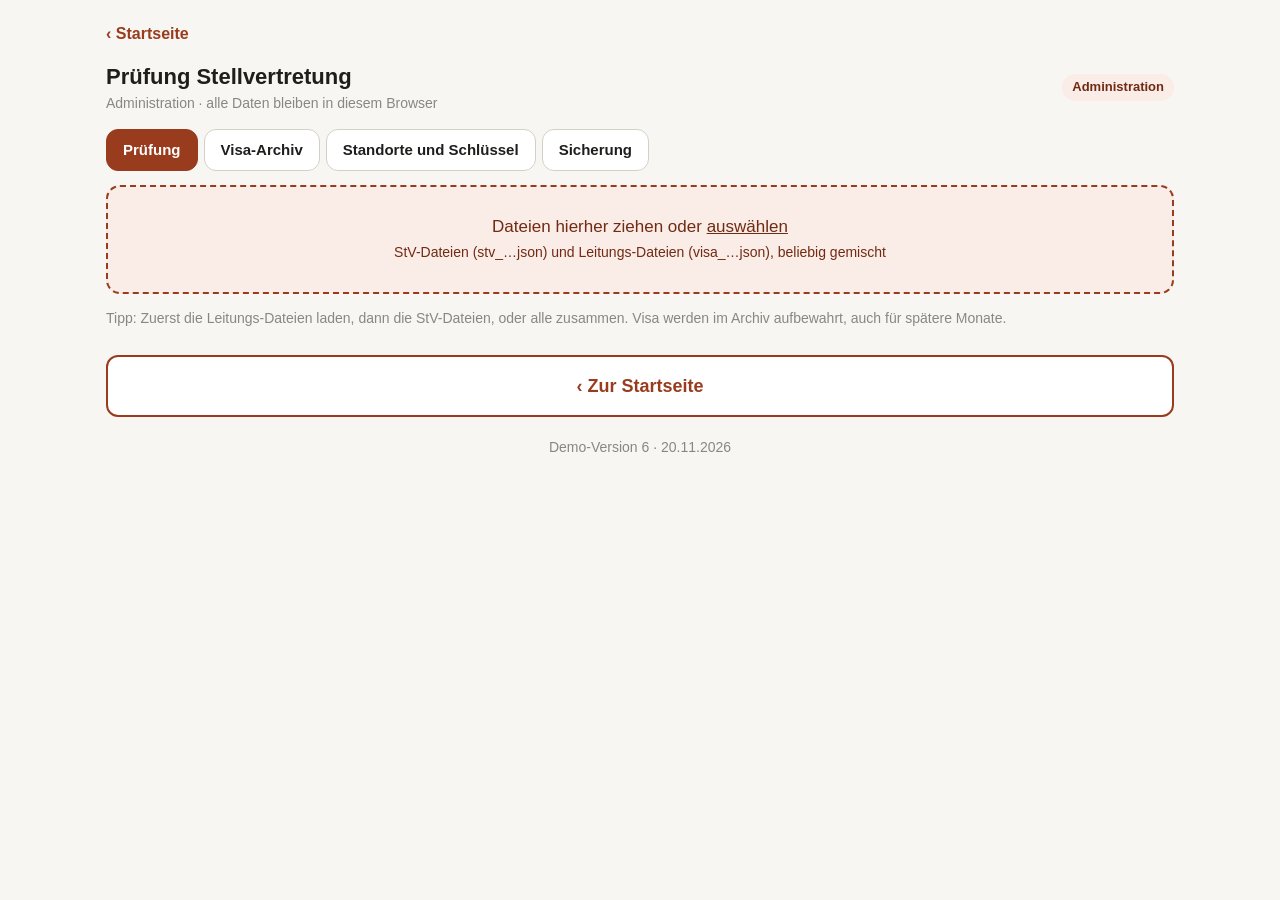
==== commit 881e887a: "Stunden 6–21 Uhr, Standard 12 Uhr (Demo-Version 6) Co-Authored-By: Claude Opus 5.5 <noreply@anthropi" ====
--- a/admin.html
+++ b/admin.html
@@ -2,9 +2,9 @@
 <html lang="de-CH"><head>
 <meta charset="utf-8"><meta name="viewport" content="width=device-width,initial-scale=1">
 <title>StV-Prüfung · Administration</title>
-<link rel="icon" href="data:,"><link rel="stylesheet" href="shared.css?v=5">
-<script src="qrlib.js?v=5"></script><script src="shared.js?v=5"></script>
-</head><body class="adm"><div class="wrap" id="app"></div><div class="note center" style="margin:-70px 0 30px">Demo-Version 5 · 20.11.2026</div>
+<link rel="icon" href="data:,"><link rel="stylesheet" href="shared.css?v=6">
+<script src="qrlib.js?v=6"></script><script src="shared.js?v=6"></script>
+</head><body class="adm"><div class="wrap" id="app"></div><div class="note center" style="margin:-70px 0 30px">Demo-Version 6 · 20.11.2026</div>
 <script>
 const KEY = 'adm_data_v1';
 let D = store(KEY, { keys: {}, visa: {}, abgerechnet: {}, dateien: [] });
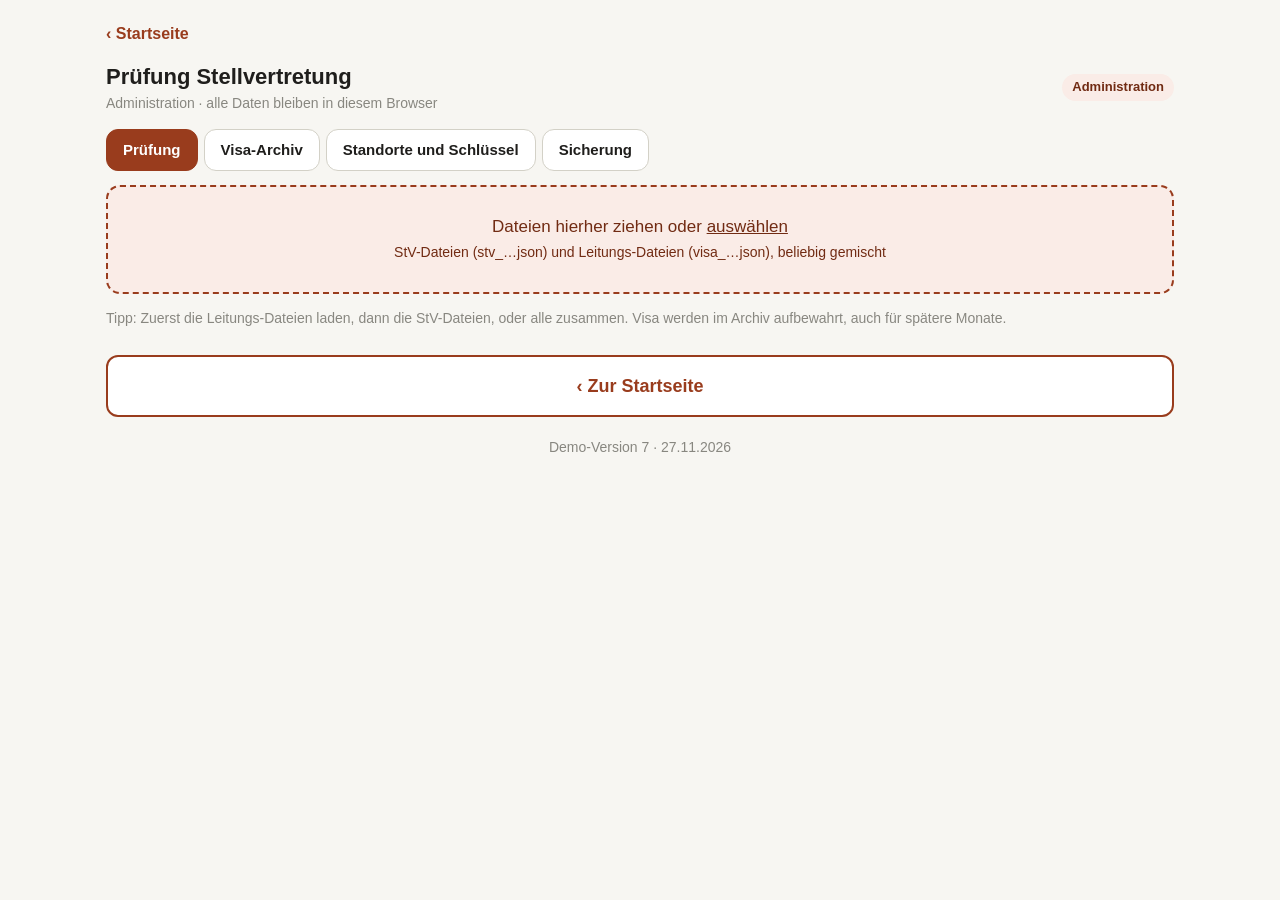
==== commit 3d921abf: "Demo-Version 7: Sicherheit – Dateiprüfung im Admin, CSP, jsQR lokal, Plausibilität, Überschneidungen" ====
--- a/admin.html
+++ b/admin.html
@@ -1,242 +1,8 @@
 <!DOCTYPE html>
 <html lang="de-CH"><head>
-<meta charset="utf-8"><meta name="viewport" content="width=device-width,initial-scale=1">
+<meta charset="utf-8"><meta http-equiv="Content-Security-Policy" content="default-src 'self'; script-src 'self'; style-src 'self' 'unsafe-inline'; img-src 'self' data: blob:; media-src 'self' blob:; connect-src 'none'; object-src 'none'; base-uri 'none'; form-action 'none'"><meta name="viewport" content="width=device-width,initial-scale=1">
 <title>StV-Prüfung · Administration</title>
-<link rel="icon" href="data:,"><link rel="stylesheet" href="shared.css?v=6">
-<script src="qrlib.js?v=6"></script><script src="shared.js?v=6"></script>
-</head><body class="adm"><div class="wrap" id="app"></div><div class="note center" style="margin:-70px 0 30px">Demo-Version 6 · 20.11.2026</div>
-<script>
-const KEY = 'adm_data_v1';
-let D = store(KEY, { keys: {}, visa: {}, abgerechnet: {}, dateien: [] });
-const persist = () => save(KEY, D);
-askPersist();
-const app = $('#app');
-let TAB = 'pruefung', ROWS = [], LOADMSG = [];
-const curKey = nr => { const k = (D.keys[nr] || []); return k[k.length - 1]; };
-const findKey = (nr, id) => (D.keys[nr] || []).find(k => k.keyId === id);
-const STAT = { ok: ['b-ok', '✓ stimmt'], diff: ['b-warn', '⚠ Abweichung'], none: ['b-err', '✗ kein Visum'], storno: ['b-err', '✗ Visum storniert'], manip: ['b-err', '✗ Visum ungültig'], dup: ['b-gray', '⧉ schon abgerechnet'], manuell: ['b-acc', '✓ manuell anerkannt'] };
-
-function render() {
-  app.innerHTML = `<a class="back" href="index.html">‹ Startseite</a><header class="top"><div><h1>Prüfung Stellvertretung</h1><div class="sub">Administration · alle Daten bleiben in diesem Browser</div></div><span class="role">Administration</span></header>
-  <div class="tabs">${[['pruefung', 'Prüfung'], ['archiv', 'Visa-Archiv'], ['standorte', 'Standorte und Schlüssel'], ['sicherung', 'Sicherung']].map(([k, t]) => `<button class="${TAB === k ? 'on' : ''}" data-t="${k}">${t}</button>`).join('')}</div>
-  <div id="tab"></div>`;
-  $$('.tabs button').forEach(b => b.onclick = () => { TAB = b.dataset.t; render(); });
-  ({ pruefung: tabPruefung, archiv: tabArchiv, standorte: tabStandorte, sicherung: tabSicherung })[TAB]($('#tab'));
-}
-
-/* ---------- Standorte und Schlüssel ---------- */
-function tabStandorte(el) {
-  el.innerHTML = `<div class="card"><h2>Standorte und Schlüssel</h2>
-  <p class="sub" style="margin-bottom:12px">Pro Betreuung einen Schlüssel erzeugen und den Einrichtungs-QR-Code mit dem Betreuungshandy scannen. Ein neuer Schlüssel sperrt den alten (z. B. wenn ein Handy verloren ging).</p>
-  ${CONFIG.standorte.map(s => { const k = curKey(s.nr); return `<div class="srow"><div><b>${esc(s.name)}</b><div class="sub">${k ? 'Schlüssel Nr. ' + k.keyId + ' · erstellt ' + fmtStamp(k.erstellt) : 'noch kein Schlüssel'}</div></div>
-    <div class="btngroup" style="margin-top:0">${k ? `<button class="small" data-qr="${s.nr}">Einrichtungs-QR zeigen</button>` : ''}<button class="small" data-new="${s.nr}">${k ? 'Neuer Schlüssel' : 'Schlüssel erzeugen'}</button></div></div>`; }).join('')}
-  </div>`;
-  $$('[data-new]', el).forEach(b => b.onclick = () => {
-    const nr = +b.dataset.new, list = D.keys[nr] = D.keys[nr] || [];
-    if (list.length && !confirm('Neuen Schlüssel für ' + standortName(nr) + ' erzeugen? Der bisherige wird gesperrt: Visa, die danach noch damit erteilt werden, sind markiert. Das Betreuungshandy muss neu eingerichtet werden.')) return;
-    const now = nowLocalISO(); if (list.length) list[list.length - 1].gesperrtAb = now;
-    list.push({ keyId: list.length + 1, secret: randomB32(26), erstellt: now, gesperrtAb: null }); persist(); render(); showSetup(nr);
-  });
-  $$('[data-qr]', el).forEach(b => b.onclick = () => showSetup(+b.dataset.qr));
-}
-function showSetup(nr) {
-  const k = curKey(nr), txt = `${QR_SETUP}${nr}:${k.keyId}:${k.secret}`;
-  sheet(`<h2>Einrichtung ${esc(standortName(nr))}</h2>
-    <div class="info">Nur dem Leitungsteam zeigen. Wer diesen Code hat, kann für diesen Standort visieren.</div>
-    <div class="card center"><div class="sub">Im Leitungsmodus «Einrichtungs-QR-Code scannen» wählen</div><div class="qrbox">${qrSVG(txt)}</div>
-    <div class="sub">oder Code kopieren und im Leitungsmodus einfügen:</div>
-    <textarea id="ct" class="mono" readonly rows="2" style="font-size:15px;margin-top:6px;text-align:center;resize:none">${txt}</textarea>
-    <button class="pri" id="cp">Code kopieren</button></div>
-    <div class="card"><div class="demo" style="margin-bottom:0">Demo mit nur einem Gerät: Dieses Gerät direkt als Betreuungshandy für ${esc(standortName(nr))} einrichten.</div>
-    <a class="btn" href="leitung.html#setup=${encodeURIComponent(txt)}">Hier als Betreuungshandy einrichten</a></div>
-    <button class="cl">Schliessen</button>`,
-    (el, close) => { $('.cl', el).onclick = close; const ct = $('#ct', el); ct.onclick = () => ct.select(); $('#cp', el).onclick = () => copyText(txt); });
-}
-
-/* ---------- Dateien laden ---------- */
-async function loadFiles(files) {
-  LOADMSG = []; let stv = 0, vis = 0, neu = 0, bad = 0;
-  for (const f of files) {
-    let d; try { d = await readJSONFile(f); } catch (e) { LOADMSG.push(['b-err', e.message]); continue; }
-    if (d.typ === 'leitung') {
-      vis++;
-      for (const v of d.visa || []) {
-        const k = findKey(v.standortNr, v.keyId), id = v.code + '|' + v.visiertAm;
-        let gueltig = false, grund = '';
-        if (!k) grund = 'Unbekannter Schlüssel';
-        else {
-          const sig = await visumSig(k.secret, v), tag = await quittTag(k.secret, v.code);
-          gueltig = sig === v.sig && tag === v.tag && v.standortNr === d.standortNr;
-          if (!gueltig) grund = 'Signatur stimmt nicht: Datei wurde verändert';
-          const chk = unpackEntry(v.code);
-          if (gueltig && (chk.err || chk.persNr !== v.persNr || chk.datum !== v.datum || chk.von !== v.von || chk.bis !== v.bis || chk.funktion !== v.funktion || chk.mittag !== v.mittag)) { gueltig = false; grund = 'Angaben passen nicht zum Code'; }
-        }
-        const alt = D.visa[id];
-        if (!alt) neu++;
-        if (!alt || (v.stornoAm || '') > (alt.stornoAm || '') || (!alt.gueltig && gueltig)) D.visa[id] = { ...v, gueltig, grund, quelle: f.name, importiertAm: nowLocalISO(), gesperrt: !!(k && k.gesperrtAb && v.visiertAm > k.gesperrtAb) };
-        if (!gueltig) bad++;
-      }
-      D.dateien.push({ name: f.name, typ: 'leitung', am: nowLocalISO(), n: (d.visa || []).length });
-    } else if (d.typ === 'stv') {
-      stv++;
-      for (const e of d.eintraege || []) if (!ROWS.some(x => x.e.code === e.code)) ROWS.push(makeRow(d, e, f.name));
-      D.dateien.push({ name: f.name, typ: 'stv', am: nowLocalISO(), n: (d.eintraege || []).length });
-    } else LOADMSG.push(['b-err', f.name + ': unbekannter Dateityp']);
-  }
-  ROWS.forEach(evaluate);
-  persist();
-  LOADMSG.unshift(['b-ok', `${stv} StV-Datei(en) und ${vis} Leitungs-Datei(en) geladen · ${neu} neue Visa im Archiv`]);
-  if (bad) LOADMSG.push(['b-err', bad + ' Visa mit ungültiger Signatur: diese Visa werden nicht anerkannt (siehe Visa-Archiv).']);
-  render();
-}
-function makeRow(d, e, quelle) {
-  return { persNr: d.persNr, name: d.name, quelle, e: { ...e, vonM: hhmmToMin(e.von), bisM: hhmmToMin(e.bis) }, sel: false, status: '', v: null, hinweise: [], manuell: null };
-}
-function evaluate(r) {
-  const e = r.e; r.hinweise = []; r.v = null; r.diffs = [];
-  if (r.manuell) { r.status = 'manuell'; r.v = r.manuell.v || null; r.sel = true; return; }
-  if (D.abgerechnet[e.code]) { r.status = 'dup'; r.hinweise.push('abgerechnet am ' + fmtStamp(D.abgerechnet[e.code].am)); r.sel = false; return; }
-  const all = Object.values(D.visa);
-  const same = all.filter(v => v.code === e.code);
-  const ok = same.find(v => v.gueltig && !v.storniert);
-  if (ok) {
-    r.status = 'ok'; r.v = ok; r.sel = true;
-    if (ok.pinTyp === 'ferien') r.hinweise.push('Ferien-PIN');
-    if (ok.pinTyp === 'ferien' && (ok.visiertAm.slice(0, 10) < ok.ferienVon || ok.visiertAm.slice(0, 10) > ok.ferienBis)) { r.hinweise.push('Visum ausserhalb der Ferien-PIN-Gültigkeit'); r.sel = false; }
-    if (ok.nachtraeglichTage >= CONFIG.nachtraeglichAbTagen) r.hinweise.push(ok.nachtraeglichTage + ' Tage nachträglich visiert');
-    if (ok.gesperrt) { r.hinweise.push('mit gesperrtem Schlüssel visiert'); r.sel = false; }
-    if (e.quittung && e.quittung.tag && e.quittung.tag !== ok.tag) { r.hinweise.push('Quittung auf dem Handy passt nicht'); r.sel = false; }
-    if (!e.quittung) r.hinweise.push('ohne Quittung eingereicht');
-    const c = unpackEntry(e.code);
-    if (c.err || c.persNr !== r.persNr) { r.hinweise.push('Personalnummer passt nicht zur Datei'); r.sel = false; }
-    else if (c.von !== e.vonM || c.bis !== e.bisM || c.funktion !== e.funktion || c.mittag !== e.mittag || c.datum !== e.datum) { r.hinweise.push('StV-Datei wurde nachträglich verändert, es gelten die Werte des Visums'); r.sel = false; }
-    return;
-  }
-  if (same.some(v => !v.gueltig)) { r.status = 'manip'; r.hinweise.push(same.find(v => !v.gueltig).grund); r.sel = false; return; }
-  if (same.some(v => v.storniert)) { r.status = 'storno'; r.sel = false; return; }
-  const cand = all.find(v => v.gueltig && !v.storniert && v.persNr === r.persNr && v.datum === e.datum && v.standortNr === e.standortNr);
-  if (cand) {
-    r.status = 'diff'; r.v = cand; r.sel = false;
-    if (cand.von !== e.vonM || cand.bis !== e.bisM) r.diffs.push(['Zeit', e.von + '–' + e.bis, minToHHMM(cand.von) + '–' + minToHHMM(cand.bis)]);
-    if (cand.funktion !== e.funktion) r.diffs.push(['Funktion', e.funktion, cand.funktion]);
-    if (cand.mittag !== e.mittag) r.diffs.push(['Mittagessen', e.mittag ? 'ja' : 'nein', cand.mittag ? 'ja' : 'nein']);
-    r.hinweise.push(r.diffs.map(d => d[0]).join(', ') + ' unterschiedlich');
-    return;
-  }
-  r.status = 'none'; r.sel = false; r.hinweise.push('Leitungs-Datei von ' + standortName(e.standortNr) + ' fehlt oder Einsatz nicht visiert');
-}
-const final = r => { // Werte, die abgerechnet werden
-  const fromV = v => ({ von: minToHHMM(v.von), bis: minToHHMM(v.bis), funktion: v.funktion, mittag: v.mittag, v });
-  if (r.status === 'manuell' && r.manuell.v) return fromV(r.manuell.v);
-  if (r.status === 'ok') return fromV(r.v);
-  return { von: r.e.von, bis: r.e.bis, funktion: r.e.funktion, mittag: r.e.mittag, v: r.v };
-};
-
-/* ---------- Prüfung ---------- */
-function tabPruefung(el) {
-  const order = { diff: 0, none: 1, manip: 2, storno: 3, ok: 4, manuell: 5, dup: 6 };
-  ROWS.sort((a, b) => order[a.status] - order[b.status] || a.persNr.localeCompare(b.persNr) || a.e.datum.localeCompare(b.e.datum));
-  const sel = ROWS.filter(r => r.sel), selStd = sel.reduce((s, r) => s + hours(hhmmToMin(final(r).von), hhmmToMin(final(r).bis)), 0);
-  const cnt = s => ROWS.filter(r => r.status === s).length;
-  el.innerHTML = `
-  <label class="drop" id="drop">Dateien hierher ziehen oder <u>auswählen</u><br><span style="font-size:14px">StV-Dateien (stv_…json) und Leitungs-Dateien (visa_…json), beliebig gemischt</span><input type="file" id="fi" multiple accept=".json,application/json" hidden></label>
-  ${LOADMSG.map(([c, m]) => `<div style="margin-top:10px"><span class="bd ${c}">${esc(m)}</span></div>`).join('')}
-  ${ROWS.length ? `<div class="card" style="margin-top:14px">
-    <div style="display:flex;justify-content:space-between;align-items:baseline;flex-wrap:wrap;gap:8px"><h2>Ergebnis</h2>
-    <div class="sub">${cnt('ok') + cnt('manuell')} in Ordnung · ${cnt('diff')} Abweichungen · ${cnt('none') + cnt('manip') + cnt('storno')} ohne gültiges Visum · ${cnt('dup')} schon abgerechnet</div></div>
-    <div class="scrollx"><table><tr><th></th><th>Person</th><th>Datum</th><th>Standort</th><th>Funktion</th><th>Zeit</th><th>Std.</th><th>Mittag</th><th>Status</th><th>Hinweise</th><th></th></tr>
-    ${ROWS.map((r, i) => { const f = final(r); return `<tr class="${r.sel ? '' : ''}"><td><input type="checkbox" data-s="${i}" ${r.sel ? 'checked' : ''} ${['ok', 'manuell'].includes(r.status) ? '' : 'disabled'} style="width:auto"></td>
-      <td>${esc(r.name)}<div class="sub">${esc(r.persNr)}</div></td><td>${fmtDateShort(r.e.datum)}${r.e.datum.slice(0, 4)}</td><td>${esc(standortName(r.e.standortNr))}</td><td>${esc(f.funktion)}</td>
-      <td style="white-space:nowrap">${f.von}–${f.bis}</td><td>${hours(hhmmToMin(f.von), hhmmToMin(f.bis))}</td><td>${f.mittag ? 'ja' : 'nein'}</td>
-      <td><span class="bd ${STAT[r.status][0]}">${STAT[r.status][1]}</span></td><td class="sub">${esc(r.hinweise.join(' · '))}</td>
-      <td><button class="small" data-d="${i}">Details</button></td></tr>`; }).join('')}
-    </table></div>
-    <div class="btnrow" style="margin-top:6px;flex-wrap:wrap">
-      <button class="pri" id="abr" ${sel.length ? '' : 'disabled'}>${sel.length} ausgewählte abrechnen (${Math.round(selStd * 100) / 100} Std.) → Excel</button>
-      <button id="erg">Prüfergebnis als Excel</button><button id="clr">Liste leeren</button></div>
-    <p class="note">«Abrechnen» erstellt eine Excel-Datei (CSV) und merkt sich die Einsätze als abgerechnet. Werden sie nochmals eingereicht, erscheinen sie als «schon abgerechnet».</p>
-  </div>` : '<p class="note" style="margin-top:14px">Tipp: Zuerst die Leitungs-Dateien laden, dann die StV-Dateien, oder alle zusammen. Visa werden im Archiv aufbewahrt, auch für spätere Monate.</p>'}`;
-  const fi = $('#fi', el), drop = $('#drop', el);
-  fi.onchange = () => loadFiles([...fi.files]);
-  drop.ondragover = e => { e.preventDefault(); drop.style.opacity = .7; };
-  drop.ondragleave = () => drop.style.opacity = 1;
-  drop.ondrop = e => { e.preventDefault(); drop.style.opacity = 1; loadFiles([...e.dataTransfer.files]); };
-  if (!ROWS.length) return;
-  $$('[data-s]', el).forEach(c => c.onchange = () => { ROWS[+c.dataset.s].sel = c.checked; render(); });
-  $$('[data-d]', el).forEach(b => b.onclick = () => details(ROWS[+b.dataset.d]));
-  $('#clr', el).onclick = () => { if (confirm('Prüfliste leeren? (Visa-Archiv und Abrechnungen bleiben erhalten.)')) { ROWS = []; LOADMSG = []; render(); } };
-  $('#erg', el).onclick = () => csv('pruefergebnis_' + todayISO() + '.csv', ROWS, true);
-  $('#abr', el).onclick = () => {
-    const s = ROWS.filter(r => r.sel); if (!s.length) return;
-    if (!confirm(s.length + ' Einsätze abrechnen und als Excel-Datei speichern?')) return;
-    csv('abrechnung_stv_' + todayISO() + '.csv', s, false);
-    const am = nowLocalISO(); s.forEach(r => { const f = final(r); D.abgerechnet[r.e.code] = { am, persNr: r.persNr, datum: r.e.datum, stunden: hours(hhmmToMin(f.von), hhmmToMin(f.bis)) }; r.manuell = null; });
-    persist(); ROWS.forEach(evaluate); toast(s.length + ' Einsätze abgerechnet'); render();
-  };
-}
-function details(r) {
-  const e = r.e, v = r.v;
-  const line = (k, a, b) => `<tr><td class="sub">${k}</td><td ${b !== undefined && a !== b ? 'style="color:var(--err);font-weight:650"' : ''}>${esc(a)}</td><td style="font-weight:600">${b === undefined ? '' : esc(b)}</td></tr>`;
-  const vz = v ? { zeit: minToHHMM(v.von) + '–' + minToHHMM(v.bis), funktion: v.funktion, mittag: v.mittag ? 'ja' : 'nein' } : {};
-  sheet(`<h2>${esc(r.name)} · ${esc(r.persNr)} · ${fmtDate(e.datum)}</h2><div class="sub" style="margin-bottom:10px">${esc(standortName(e.standortNr))} · <span class="bd ${STAT[r.status][0]}">${STAT[r.status][1]}</span></div>
-  <div class="card"><table><tr><th></th><th>Stellvertretung</th><th>${v ? 'Visum Leitung' : ''}</th></tr>
-  ${line('Zeit', e.von + '–' + e.bis, v ? vz.zeit : undefined)}${line('Funktion', e.funktion, v ? vz.funktion : undefined)}${line('Mittagessen', e.mittag ? 'ja' : 'nein', v ? vz.mittag : undefined)}
-  ${line('Quittung', e.quittung ? e.quittung.tag + ' (' + (e.quittung.name || '') + ')' : '–', v ? v.tag : undefined)}
-  ${v ? line('Visiert von', '', v.visiertVon + ' · ' + fmtStamp(v.visiertAm) + (v.pinTyp === 'ferien' ? ' · Ferien-PIN' : '')) : ''}
-  </table><p class="note">Quelle: ${esc(r.quelle)}${v ? ' · Visum aus ' + esc(v.quelle) : ''}</p></div>
-  ${r.hinweise.length ? `<div class="info">${esc(r.hinweise.join(' · '))}</div>` : ''}
-  ${r.status === 'diff' ? '<button class="pri" id="uv">Werte aus dem Visum übernehmen</button>' : ''}
-  ${['none', 'diff', 'storno'].includes(r.status) ? '<button id="ma">Trotzdem anerkennen (Angaben der Stellvertretung)</button>' : ''}
-  ${r.status === 'manuell' ? '<button id="rv">Anerkennung zurücknehmen</button>' : ''}
-  <a class="btn" href="mailto:?subject=${encodeURIComponent('Rückfrage Stellvertretungseinsatz ' + fmtDate(e.datum))}&body=${encodeURIComponent(`Guten Tag\n\nBeim Einsatz vom ${fmtDate(e.datum)} in ${standortName(e.standortNr)} (${r.name}, ${r.persNr}) haben wir eine Unklarheit:\n${r.hinweise.join('\n')}\n\nAngaben Stellvertretung: ${e.von}–${e.bis}, ${e.funktion}, Mittagessen ${e.mittag ? 'ja' : 'nein'}${v ? `\nVisum Leitung: ${vz.zeit}, ${vz.funktion}, Mittagessen ${vz.mittag}` : ''}\n\nBitte um kurze Rückmeldung.\n\nFreundliche Grüsse\nAdministration Stellvertretung`)}">Rückfrage per Mail</a>
-  <button class="cl">Schliessen</button>`,
-    (el, close) => {
-      $('.cl', el).onclick = close;
-      if ($('#uv', el)) $('#uv', el).onclick = () => { r.manuell = { v, grund: 'Visum übernommen' }; evaluate(r); r.hinweise = ['Werte aus Visum übernommen']; close(); render(); };
-      if ($('#ma', el)) $('#ma', el).onclick = () => { const g = prompt('Begründung (wird in der Excel-Datei vermerkt):'); if (!g) return; r.manuell = { v: null, grund: g }; evaluate(r); r.hinweise = ['manuell: ' + g]; close(); render(); };
-      if ($('#rv', el)) $('#rv', el).onclick = () => { r.manuell = null; evaluate(r); close(); render(); };
-    });
-}
-function csv(name, rows, alle) {
-  const head = ['Personalnummer', 'Name', 'Datum', 'Standort', 'Funktion', 'Von', 'Bis', 'Stunden', 'Mittagessen', 'Visiert von', 'Visiert am', 'Visum-Art', 'Status', 'Hinweise'];
-  const q = s => '"' + String(s ?? '').replace(/"/g, '""') + '"';
-  const lines = rows.map(r => { const f = final(r), v = f.v; const [y, m, d] = r.e.datum.split('-');
-    return [r.persNr, r.name, `${d}.${m}.${y}`, standortName(r.e.standortNr), f.funktion, f.von, f.bis, hours(hhmmToMin(f.von), hhmmToMin(f.bis)), f.mittag ? 'ja' : 'nein', v ? v.visiertVon : '', v ? fmtStamp(v.visiertAm) : '', v ? (v.pinTyp === 'ferien' ? 'Ferien-PIN' : 'Stamm-PIN') : '', STAT[r.status][1].replace(/^\S+ /, ''), (r.manuell ? r.manuell.grund + ' · ' : '') + r.hinweise.join(' · ')].map(q).join(';'); });
-  const blob = new Blob(['﻿' + [head.map(q).join(';'), ...lines].join('\r\n')], { type: 'text/csv;charset=utf-8' });
-  const a = document.createElement('a'); a.href = URL.createObjectURL(blob); a.download = name; document.body.appendChild(a); a.click(); setTimeout(() => a.remove(), 500);
-}
-
-/* ---------- Visa-Archiv ---------- */
-function tabArchiv(el) {
-  const all = Object.values(D.visa).sort((a, b) => b.visiertAm.localeCompare(a.visiertAm));
-  const offen = all.filter(v => v.gueltig && !v.storniert && !D.abgerechnet[v.code]);
-  const ung = all.filter(v => !v.gueltig);
-  el.innerHTML = `<div class="card"><h2>Visa-Archiv</h2><div class="sub">${all.length} Visa gespeichert · ${Object.keys(D.abgerechnet).length} Einsätze abgerechnet · ${offen.length} Visa noch ohne Abrechnung · ${ung.length} ungültig</div>
-  <label class="l">Suche (Personalnummer, Name der Leitung, Standort)</label><input id="q">
-  <div class="scrollx" style="margin-top:10px"><table id="t"></table></div></div>
-  <div class="card"><h2>Eingelesene Dateien</h2>${D.dateien.length ? `<div class="scrollx"><table><tr><th>Datei</th><th>Art</th><th>Einträge</th><th>Eingelesen</th></tr>${D.dateien.slice(-30).reverse().map(f => `<tr><td>${esc(f.name)}</td><td>${f.typ === 'stv' ? 'Stellvertretung' : 'Leitung'}</td><td>${f.n}</td><td>${fmtStamp(f.am)}</td></tr>`).join('')}</table></div>` : '<p class="sub">Noch keine.</p>'}</div>`;
-  const draw = () => {
-    const q = $('#q', el).value.trim().toLowerCase();
-    const list = all.filter(v => !q || (v.persNr + ' ' + v.visiertVon + ' ' + standortName(v.standortNr)).toLowerCase().includes(q)).slice(0, 300);
-    $('#t', el).innerHTML = `<tr><th>Datum</th><th>Pers.-Nr.</th><th>Standort</th><th>Funktion</th><th>Zeit</th><th>Visiert von</th><th>Status</th></tr>` + list.map(v => `<tr><td>${fmtDateShort(v.datum)}${v.datum.slice(0, 4)}</td><td>${v.persNr}</td><td>${esc(standortName(v.standortNr))}</td><td>${esc(v.funktion)}</td><td>${minToHHMM(v.von)}–${minToHHMM(v.bis)}</td><td>${esc(v.visiertVon)}${v.pinTyp === 'ferien' ? ' <span class="bd b-acc">Ferien-PIN</span>' : ''}</td>
-      <td>${!v.gueltig ? `<span class="bd b-err">ungültig</span> <span class="sub">${esc(v.grund)}</span>` : v.storniert ? '<span class="bd b-err">storniert</span>' : D.abgerechnet[v.code] ? '<span class="bd b-gray">abgerechnet</span>' : '<span class="bd b-warn">noch nicht abgerechnet</span>'}</td></tr>`).join('');
-  };
-  $('#q', el).oninput = draw; draw();
-}
-
-/* ---------- Sicherung ---------- */
-function tabSicherung(el) {
-  el.innerHTML = `<div class="card"><h2>Sicherung</h2>
-  <p>Die Prüfdatei speichert Schlüssel, Visa-Archiv und Abrechnungen nur in diesem Browser. Speichere regelmässig eine Sicherung, zum Beispiel nach jeder Abrechnung, und lege sie auf einem geschützten Laufwerk ab.</p>
-  <div class="info" style="margin-top:12px">Die Sicherung enthält die Standort-Schlüssel. Bitte wie ein Passwort behandeln.</div>
-  <button class="pri" id="sv">Sicherung speichern</button>
-  <label class="btn">Sicherung laden<input type="file" id="ld" accept=".json" hidden></label>
-  <button class="danger" id="rs">Alles löschen (nur für Tests)</button></div>`;
-  $('#sv', el).onclick = () => shareOrDownload('admin_sicherung_' + todayISO() + '.json', { typ: 'admin-sicherung', version: 1, gespeichertAm: nowLocalISO(), ...D });
-  $('#ld', el).onchange = async ev => { try { const d = await readJSONFile(ev.target.files[0]); if (d.typ !== 'admin-sicherung') throw new Error('Das ist keine Admin-Sicherung.'); if (!confirm('Sicherung laden? Der aktuelle Stand in diesem Browser wird ersetzt.')) return; D = { keys: d.keys || {}, visa: d.visa || {}, abgerechnet: d.abgerechnet || {}, dateien: d.dateien || [] }; persist(); ROWS.forEach(evaluate); toast('Sicherung geladen'); render(); } catch (e) { alert(e.message); } };
-  $('#rs', el).onclick = () => { if (confirm('Wirklich alles löschen? Schlüssel, Archiv und Abrechnungen gehen verloren.') && confirm('Ganz sicher?')) { D = { keys: {}, visa: {}, abgerechnet: {}, dateien: [] }; ROWS = []; LOADMSG = []; persist(); render(); } };
-}
-
-render();
-enableBottomBack();
-</script></body></html>
+<link rel="icon" href="data:,"><link rel="stylesheet" href="shared.css?v=7">
+<script src="qrlib.js?v=7"></script><script src="shared.js?v=7"></script>
+</head><body class="adm"><div class="wrap" id="app"></div><div class="note center" style="margin:-70px 0 30px">Demo-Version 7 · 27.11.2026</div>
+<script src="admin.js?v=7"></script></body></html>
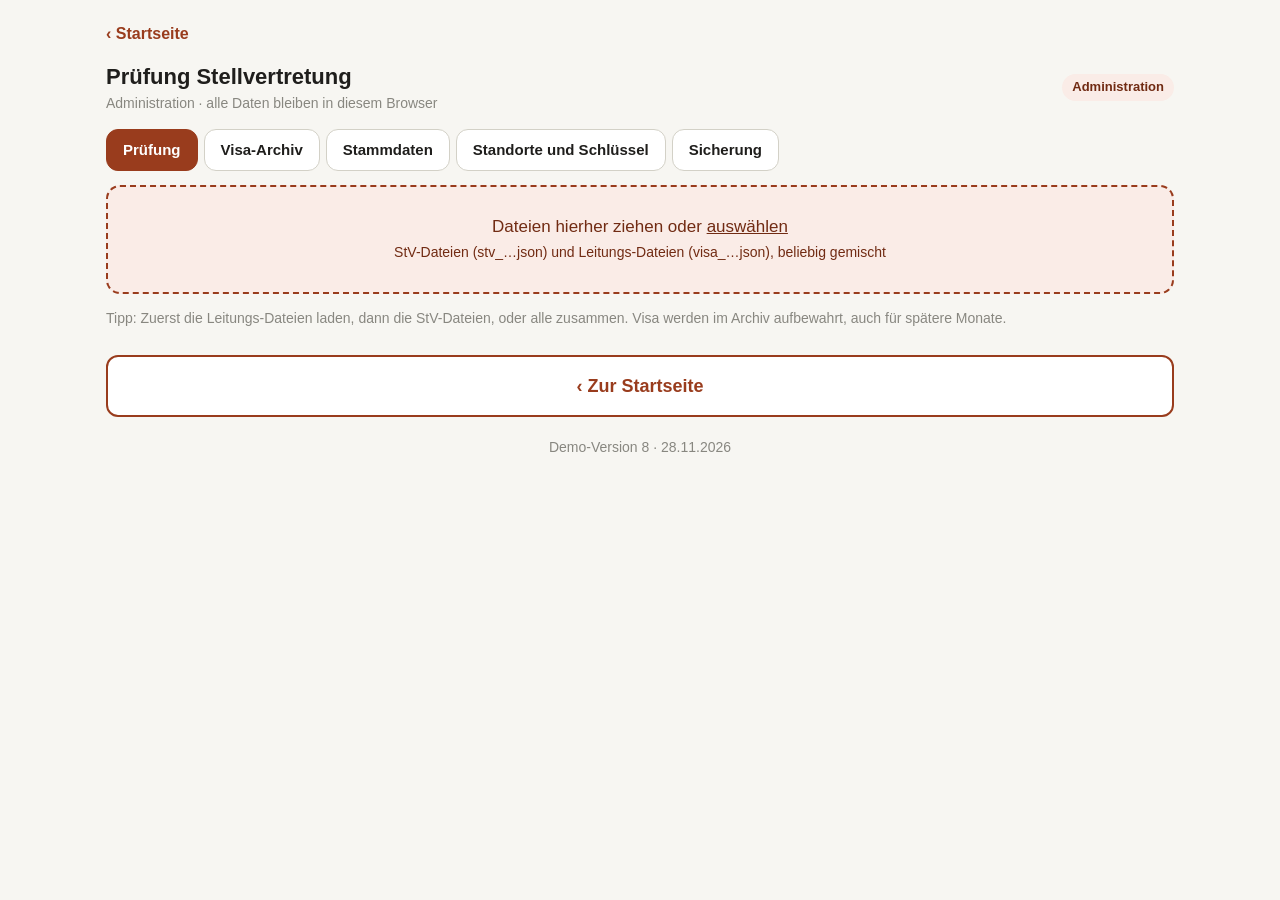
==== commit 5c907762: "Demo-Version 8: Stammdaten im Hintergrund (Prüfung von Name und Funktion), Meldungen umbrechen auf d" ====
--- a/admin.html
+++ b/admin.html
@@ -2,7 +2,7 @@
 <html lang="de-CH"><head>
 <meta charset="utf-8"><meta http-equiv="Content-Security-Policy" content="default-src 'self'; script-src 'self'; style-src 'self' 'unsafe-inline'; img-src 'self' data: blob:; media-src 'self' blob:; connect-src 'none'; object-src 'none'; base-uri 'none'; form-action 'none'"><meta name="viewport" content="width=device-width,initial-scale=1">
 <title>StV-Prüfung · Administration</title>
-<link rel="icon" href="data:,"><link rel="stylesheet" href="shared.css?v=7">
-<script src="qrlib.js?v=7"></script><script src="shared.js?v=7"></script>
-</head><body class="adm"><div class="wrap" id="app"></div><div class="note center" style="margin:-70px 0 30px">Demo-Version 7 · 27.11.2026</div>
-<script src="admin.js?v=7"></script></body></html>
+<link rel="icon" href="data:,"><link rel="stylesheet" href="shared.css?v=8">
+<script src="qrlib.js?v=8"></script><script src="shared.js?v=8"></script>
+</head><body class="adm"><div class="wrap" id="app"></div><div class="note center" style="margin:-70px 0 30px">Demo-Version 8 · 28.11.2026</div>
+<script src="admin.js?v=8"></script></body></html>
--- a/shared.css
+++ b/shared.css
@@ -83,3 +83,5 @@
 .scrollx{overflow-x:auto;-webkit-overflow-scrolling:touch}.scrollx table{min-width:640px}
 @media(max-width:380px){.times{gap:0 10px}.timepick select{width:56px;padding:10px 2px}}
 @media(max-width:340px){.timepick{gap:2px}.timepick select{width:50px;font-size:16px}}
+
+.bd.wrap{max-width:100%;white-space:normal}
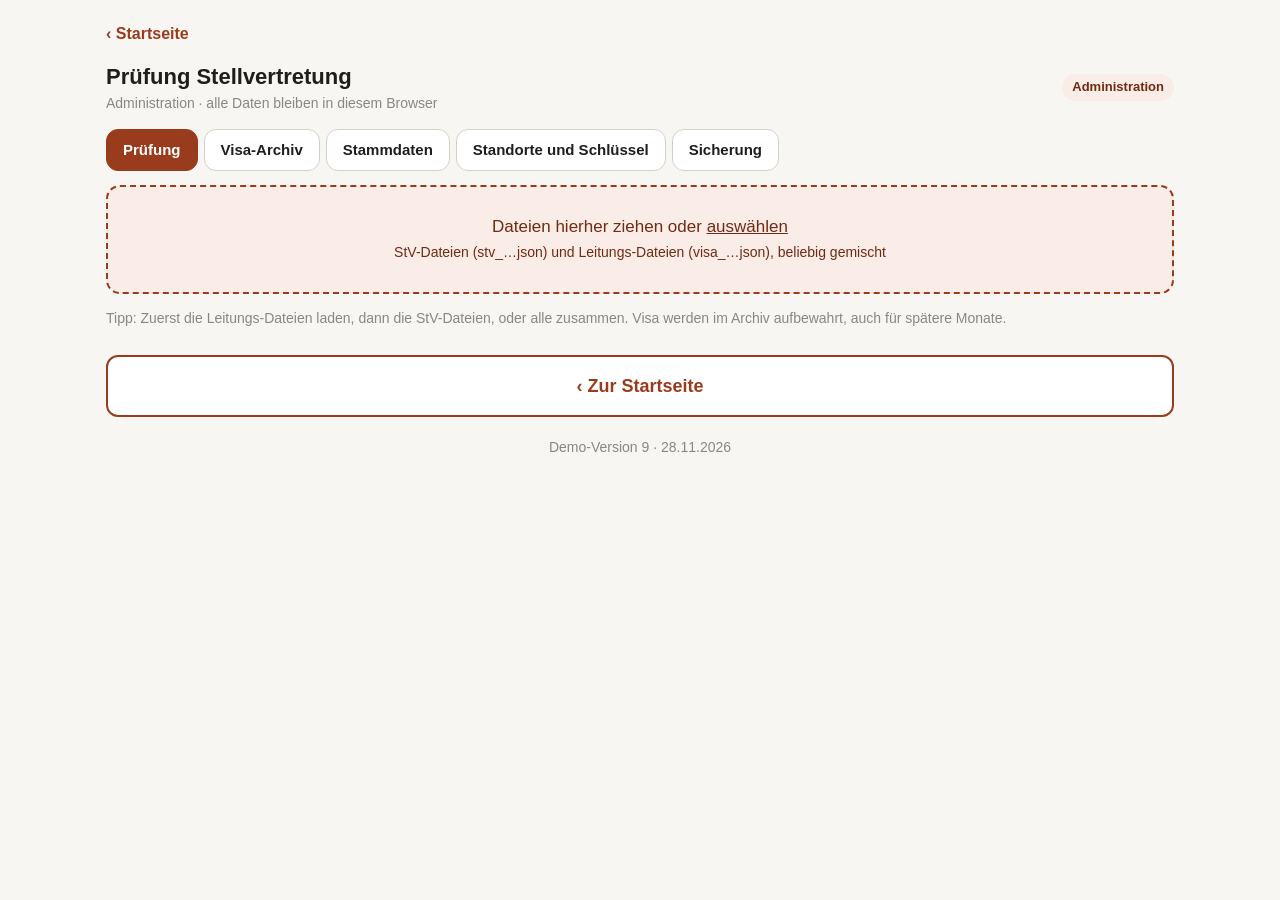
==== commit e2d544aa: "Demo-Version 9: Schlüsselwechsel – Storno alter Visa, Quittung belegt Visum bei fehlender Leitungs-D" ====
--- a/admin.html
+++ b/admin.html
@@ -2,7 +2,7 @@
 <html lang="de-CH"><head>
 <meta charset="utf-8"><meta http-equiv="Content-Security-Policy" content="default-src 'self'; script-src 'self'; style-src 'self' 'unsafe-inline'; img-src 'self' data: blob:; media-src 'self' blob:; connect-src 'none'; object-src 'none'; base-uri 'none'; form-action 'none'"><meta name="viewport" content="width=device-width,initial-scale=1">
 <title>StV-Prüfung · Administration</title>
-<link rel="icon" href="data:,"><link rel="stylesheet" href="shared.css?v=8">
-<script src="qrlib.js?v=8"></script><script src="shared.js?v=8"></script>
-</head><body class="adm"><div class="wrap" id="app"></div><div class="note center" style="margin:-70px 0 30px">Demo-Version 8 · 28.11.2026</div>
-<script src="admin.js?v=8"></script></body></html>
+<link rel="icon" href="data:,"><link rel="stylesheet" href="shared.css?v=9">
+<script src="qrlib.js?v=9"></script><script src="shared.js?v=9"></script>
+</head><body class="adm"><div class="wrap" id="app"></div><div class="note center" style="margin:-70px 0 30px">Demo-Version 9 · 28.11.2026</div>
+<script src="admin.js?v=9"></script></body></html>
